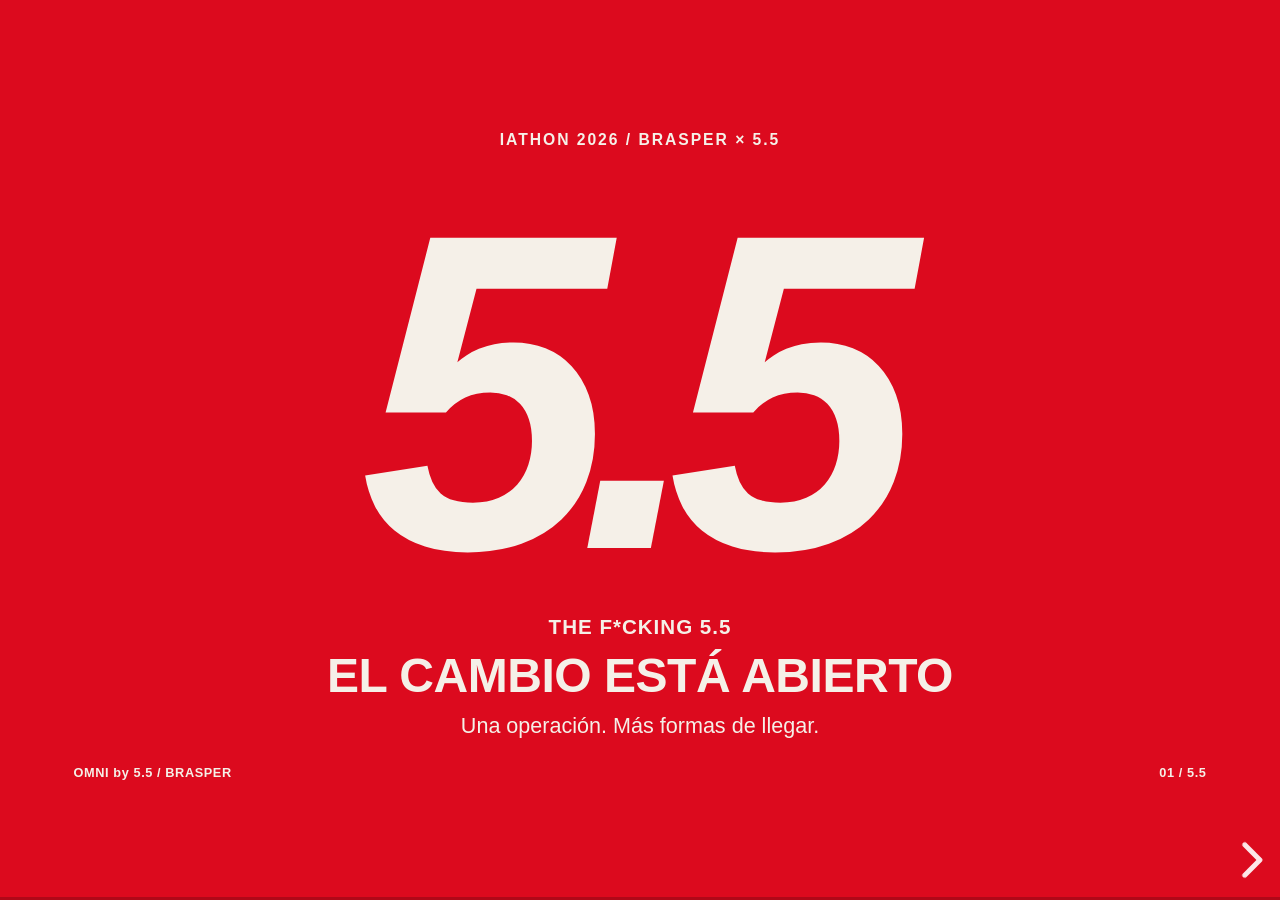
==== presentacion-final/7-minutos/index.html @ bd4533ae "docs: add seven-minute OMNI pitch with product captures and event credits" ====
<!DOCTYPE html>
<html lang="es"><head><meta charset="utf-8"/><meta content="width=device-width,initial-scale=1" name="viewport"/><title>OMNI by 5.5 · Pitch de 7 minutos</title><link href="../vendor/package/dist/reveal.css" rel="stylesheet"/><link href="seven.css" rel="stylesheet"/></head><body><div class="reveal"><div class="slides"><section data-background-color="#DC0A1E" id="equipo"><div class="canvas"><div class="eyebrow">IATHON 2026 / BRASPER × 5.5</div><div class="covermark kinetic">5.5</div><p class="hero-manifest">THE F*CKING 5.5</p><h1>EL CAMBIO ESTÁ ABIERTO</h1><p class="cover-sub">Una operación. Más formas de llegar.</p><footer><span>OMNI by 5.5 / BRASPER</span><span>01 / 5.5</span></footer></div><aside class="notes">15 s. Somos 5.5. Trabajamos sobre un reto de Brasper: facilitar los cambios entre Perú y Brasil. Nuestra propuesta, OMNI by 5.5, conecta la experiencia comercial con la operación. Hoy les vamos a mostrar el recorrido y el potencial económico.</aside></section>
<section data-background-color="#F5F0E8" id="personas"><div class="canvas light"><div class="eyebrow">EQUIPO 5.5</div><h2 class="kinetic">CUATRO PERSONAS<br/>UN MISMO RETO</h2><div class="people"><article><b>DAVID</b><span>WhatsApp</span><p>Agente conversacional</p></article><article><b>BINNI</b><span>App móvil</span><p>Asistente y backend</p></article><article><b>JORDY</b><span>Web</span><p>Formulario y portal</p></article><article><b>MELANI</b><span>Backoffice</span><p>Revisión de operaciones</p></article></div><p class="lead bottom-note">Cada módulo atiende una parte<br/>del recorrido del cliente.</p><img alt="BrasPer Transferencias" class="client-logo" src="assets/brasper.jpg"/><footer><span>EQUIPO / MÓDULOS</span><span>02 / 5.5</span></footer></div><aside class="notes">20 s. David trabajó el agente de WhatsApp, Binni la app y backend, Jordy la web y Melani el backoffice. Es una solución modular: cada pieza tiene una responsabilidad. Los nombres y responsabilidades proceden del PDF aportado, sin fotografías inventadas.</aside></section>
<section data-background-color="#0B0B0B" id="diagnostico"><div class="canvas"><div class="eyebrow">CONSULTORÍA / LAS PREGUNTAS CAMBIARON EL FOCO</div><h2 class="kinetic">EL BRIEF PEDÍA FACTURAR<br/>EL NEGOCIO PEDÍA VENDER</h2><div class="columns"><div><h3>EL ENCARGO</h3><p>Facturación y trabajo manual.</p><p>TI ya tenía su solución encaminada.</p></div><div><h3>EL HALLAZGO</h3><p>La mayor oportunidad estaba en ventas y en la experiencia del cliente.</p></div></div><p class="lead">Fuimos al proceso, a los chats y a los datos.</p><footer><span>DIAGNÓSTICO / FOCO COMERCIAL</span><span>03 / 5.5</span></footer></div><aside class="notes">40 s. Nos buscaron por facturación. Como grupo de consultoría no nos quedamos en ese primer pedido. Hicimos preguntas sobre el proceso, revisamos las métricas y contrastamos los avances previstos por TI. La solución de esa parte ya estaba encaminada, aunque pendiente de completar. La oportunidad más amplia apareció antes de la factura: cómo cotizan, cómo avanzan y cómo se les acompaña. Por eso ampliamos el foco hacia ventas y experiencia, aprovechando el trabajo existente.</aside></section>
<section data-background-color="#F5F0E8" id="oportunidad"><div class="canvas light"><div class="eyebrow">EL EMBUDO QUE HOY PODEMOS MEDIR</div><h2 class="kinetic">64 COTIZACIONES<br/>TODAVÍA SIN TRANSFERENCIA</h2><div class="metrics"><div><b>131</b><span>chats recibidos / día</span></div><div><b>67</b><span>terminan en transferencia</span></div><div class="red"><b>64</b><span>quedan en cotización</span></div></div><p class="lead">Convierte el 51,1%. Falta entender por qué el resto no avanza.</p><p class="fine">Fuente: informe WhatsApp y Facebook. Promedios declarados. No equivalen a 64 ventas recuperables.</p><footer><span>VENTAS / PROMEDIOS INFORMADOS POR BRASPER</span><span>04 / 5.5</span></footer></div><aside class="notes">40 s. Brasper informa 131 chats diarios. Sesenta y siete terminan en transferencia y sesenta y cuatro se quedan en cotización. La conversión es 51,1%. Esto no prueba que perdamos 64 ventas: hay consultas, comparaciones y personas que aún no deciden. Sí nos da una pregunta comercial concreta: qué paso les falta y qué fricción podemos quitar. Queremos que la información se registre, que cada operación tenga estado y que la siguiente decisión se tome con datos. Fuente: informe WhatsApp y Facebook aportado, sin cruce individual con la base SQL.</aside></section>
<section data-background-color="#DC0A1E" id="omni"><div class="canvas"><div class="eyebrow">LA PROPUESTA PARA BRASPER</div><h2 class="kinetic">TRES ENTRADAS<br/>UNA OPERACIÓN CON HISTORIA</h2><div class="channel-strip"><article><b>WHATSAPP</b><p>Conversación con IA</p></article><article><b>WEB</b><p>Formulario y seguimiento</p></article><article><b>APP</b><p>Experiencia móvil</p></article></div><div class="one-record"><strong>1</strong><p>registro operativo como punto de encuentro<br/><b>Firebase + revisión en backoffice</b></p></div><p class="fine">Módulos del proyecto. La continuidad de identidad entre canales requiere validación.</p><footer><span>OMNI by 5.5 / DISEÑO MODULAR</span><span>05 / 5.5</span></footer></div><aside class="notes">25 s. El diseño de OMNI tiene tres entradas: conversación en WhatsApp, formulario web y aplicación móvil. El punto de encuentro es el registro operativo sobre Firebase y su revisión interna. Esto permite ordenar el recorrido por estados. Los módulos se desarrollan por separado. No prometemos recuperación automática al cambiar de dispositivo: esa unión de identidad todavía necesita validación.</aside></section>
<section data-background-color="#0B0B0B" id="whatsapp"><div class="canvas"><div class="eyebrow">LA CONVERSACIÓN QUE AYUDA A AVANZAR</div><div class="phone-layout"><div class="copy"><h2 class="kinetic">ESCRIBE COMO HABLAS<br/>LA IA TE ORIENTA</h2><p class="lead">Entiende la intención y presenta una cotización.</p><div class="rules"><p><b>LA IA</b><span>Conversación y orientación.</span></p><p><b>LAS REGLAS</b><span>Importes, datos y estados.</span></p><p><b>EL EQUIPO</b><span>Revisión del ingreso y excepciones.</span></p></div></div><figure class="phone"><img alt="Captura aportada: agente de Brasper en WhatsApp cotizando un envío BRL a PEN" src="assets/whatsapp.jpg"/></figure></div><p class="fine">Captura del módulo conversacional aportada por el equipo. Flow nativo pendiente.</p><footer><span>PRODUCTO / WHATSAPP + IA</span><span>06 / 5.5</span></footer></div><aside class="notes">35 s. El cliente escribe algo tan sencillo como quiero enviar quinientos reales a Perú. El agente reconoce la intención y muestra la cotización con los siguientes pasos. La IA aporta conversación y contexto. Los cálculos y transiciones deben quedar en las reglas del sistema, y la revisión bancaria en el equipo. Esta captura procede del módulo de WhatsApp del equipo. El formulario nativo Flow es una ampliación pendiente, no lo presentamos como funcionando hoy.</aside></section>
<section data-background-color="#DC0A1E" id="web"><div class="canvas"><div class="eyebrow">UN CANAL QUE RECIBE SOLICITUDES A CUALQUIER HORA</div><h2 class="kinetic">EL CLIENTE AVANZA<br/>DESDE SU PANTALLA</h2><div class="web-pair"><figure class="browser-shot"><img alt="Captura aportada de la web de Brasper y su cotizador" src="assets/web-inicio.jpg"/></figure><figure class="mobile-web"><img alt="Portal móvil actual: operación BR-0029 en revisión y su seguimiento" src="assets/web-seguimiento-movil.jpg"/></figure><div class="web-steps"><p><b>01</b> Cotiza y registra el destino.</p><p><b>02</b> Adjunta su comprobante.</p><p><b>03</b> Consulta el estado.</p></div></div><footer><span>PRODUCTO / WEB Y SEGUIMIENTO MÓVIL</span><span>07 / 5.5</span></footer></div><aside class="notes">35 s. La web permite cotizar, registrar el destino, adjuntar el comprobante y consultar la operación. A la izquierda vemos la entrada comercial y a la derecha el seguimiento del portal en móvil. La recepción de solicitudes puede seguir fuera de horario. La pantalla distingue la solicitud registrada del pago en revisión. Eso le da claridad al cliente y evita que la asesora tenga que volver a digitar toda la conversación. Una cotización vigente no garantiza que el dinero llegue en ese mismo plazo.</aside></section>
<section data-background-color="#F5F0E8" id="backoffice"><div class="canvas light"><div class="eyebrow">EL EQUIPO CONSERVA LA DECISIÓN</div><h2 class="kinetic">MENOS DIGITACIÓN<br/>MÁS CONTROL DEL CASO</h2><figure class="backoffice-crop"><img alt="Detalle de la captura aportada: operaciones de WhatsApp y web aprobadas en backoffice" src="assets/backoffice.jpg"/></figure><div class="stages"><span>Registrada</span><span>En revisión</span><span>Aprobada</span><span>Envío registrado</span></div><p class="fine">Captura del módulo interno aportada por el equipo. Los estados no acreditan ejecución bancaria automática.</p><footer><span>PRODUCTO / CONTROL OPERATIVO</span><span>08 / 5.5</span></footer></div><aside class="notes">25 s. El backoffice reúne las operaciones y permite al equipo revisar cada caso. La intención es reducir la digitación repetida y conservar la decisión humana donde importa: validar el ingreso y resolver excepciones. Esta es una captura del módulo interno del equipo, no del dashboard antiguo del portal. Un estado aprobado o exportado no prueba por sí solo que una API bancaria haya ejecutado un pago.</aside></section>
<section data-background-color="#0B0B0B" id="video"><div class="canvas"><div class="eyebrow">EL RECORRIDO EN PANTALLA</div><div class="film"><video controls="" id="product-video" playsinline="" poster="assets/video-poster.jpg" preload="metadata"><source src="video/proceso.mp4" type="video/mp4"/></video></div><div class="film-caption"><b>65″</b><p>Canales, registro y revisión interna.<br/><span>Recorrido técnico aportado por el equipo.</span></p><button id="play-video">Reproducir</button></div><footer><span>PRODUCTO / RECORRIDO AUDIOVISUAL</span><span>09 / 5.5</span></footer></div><aside class="notes">65 s de video, sin voz original. Reproducir manualmente con el botón o la barra espaciadora. Es el video de 64,5 s recuperado del PDF aportado, con datos de presentación y composiciones de arquitectura. No presentarlo como prueba bancaria, fiscal ni certificación de identidad entre canales. Incluye una fila de prueba en USD que no amplía el alcance PEN/BRL de la web. En PDF se conserva un fotograma, sin video incrustado. Si se explica por encima, respetar el tiempo total.</aside></section>
<section data-background-color="#DC0A1E" id="24h"><div class="canvas"><div class="eyebrow">EL CRECIMIENTO TAMBIÉN EMPIEZA DE NOCHE</div><h2 class="kinetic">TU PRÓXIMO CLIENTE<br/>NO ESPERA A MAÑANA</h2><div class="night"><strong>24/7</strong><p>para cotizar y registrar la solicitud.<br/>El equipo revisa en su horario.</p></div><div class="metrics small-metrics"><div><b>+60</b><span>operaciones / mes en el ejemplo</span></div><div><b>S/900</b><span>contribución antes de costos adicionales</span></div></div><p class="fine">Escenario: 10 consultas nuevas/día fuera de horario × 20% × 30 días × S/15 de margen. Por validar.</p><footer><span>IMPACTO / DEMANDA FUERA DE HORARIO</span><span>10 / 5.5</span></footer></div><aside class="notes">35 s. Abrir este canal todo el día permite captar intención cuando hoy el equipo no está disponible. Ejemplo conservado del modelo: diez consultas realmente nuevas por día fuera de horario, veinte por ciento que convierte y treinta días. Son sesenta operaciones. Con quince soles de contribución por operación, serían novecientos soles antes de costos adicionales. No es una venta observada ni promesa de pago instantáneo. La demanda nocturna y el margen deben medirse. Mejorar conversión con igual inversión puede mejorar adquisición, pero todavía no tenemos un CAC real calculado.</aside></section>
<section data-background-color="#0B0B0B" id="economia"><div class="canvas"><div class="eyebrow">EL EQUIPO PUEDE DEDICAR MÁS TIEMPO A VENDER</div><h2 class="kinetic">S/109.200</h2><p class="big-label">AL AÑO DE CAPACIDAD SALARIAL POTENCIAL</p><div class="salary"><div><b>6 a 3</b><span>ventas · S/1.700 estimados / persona</span></div><div><b>3 a 1</b><span>contabilidad · S/2.000 estimados / persona</span></div><div><b>S/9.100</b><span>mensuales brutos en el escenario</span></div></div><p class="lead">Capacidad para captar más y reinvertir en marketing.</p><p class="fine">Escenario de 5 puestos, no ahorro ejecutado. Antes de cargas, tecnología y transición. Reasignar personal no libera caja automáticamente.</p><footer><span>IMPACTO / ESCENARIO DE CAPACIDAD</span><span>11 / 5.5</span></footer></div><aside class="notes">40 s. El impacto tampoco termina en vender fuera de horario. La dotación de referencia confirmada es seis personas en ventas y tres en contabilidad. El escenario de trabajo pasa a tres y una. Tres puestos de ventas a mil setecientos, y dos contables a dos mil, suman nueve mil cien soles mensuales: ciento nueve mil doscientos al año. Es capacidad salarial bruta potencial, no ahorro ya conseguido. Los salarios son supuestos y faltan cargas y costos de tecnología. La decisión puede ser reasignar capacidad hacia ventas y marketing. Debemos medir productividad y servicio antes de decidir la plantilla.</aside></section>
<section data-background-color="#F5F0E8" id="siguiente"><div class="canvas light"><div class="eyebrow">30 DÍAS PARA MEDIR LA MEJORA</div><h2 class="kinetic">CENTRALIZAR HOY<br/>VENDER MEJOR DESPUÉS</h2><div class="roadmap"><article><b>EL PILOTO</b><p>Conversión y tiempo por etapa.<br/>Operaciones con datos completos.</p></article><article><b>LA SIGUIENTE FASE</b><p>CRM con IA y seguimiento comercial.<br/>Flow nativo sujeto a Meta.</p></article></div><p class="lead">La integración bancaria puede ampliar la automatización.</p><p class="fine">Recuperación, alertas y desembolso automático son ampliaciones por implementar y validar.</p><footer><span>IMPLEMENTACIÓN / PILOTO Y SIGUIENTE FASE</span><span>12 / 5.5</span></footer></div><aside class="notes">20 s. Proponemos un piloto de treinta días para medir conversión, tiempo por etapa y completitud. Después, CRM y seguimiento comercial con IA. Flow depende de la habilitación de Meta. La automatización de pagos requiere un banco o fintech y controles. Es el siguiente paso, no una capacidad que demos por terminada.</aside></section>
<section data-background-color="#DC0A1E" id="cierre"><div class="canvas"><div class="eyebrow">QUE LA EXPERIENCIA ACOMPAÑE EL CRECIMIENTO</div><h2 class="closing kinetic">QUE LLEGUEN<br/>QUE AVANCEN<br/>QUE VUELVAN</h2><p class="close-sub">OMNI <span>by 5.5</span></p><p class="close-bottom">WhatsApp + web + app. Un proceso que se puede medir.</p><footer><span>OMNI by 5.5 / BRASPER</span><span>13 / 5.5</span></footer></div><aside class="notes">15 s. Empezamos por una necesidad operativa y encontramos una oportunidad comercial. OMNI by 5.5 busca que lleguen más personas, que avancen con menos fricción y que el negocio pueda acompañarlas mejor. El cambio está abierto.</aside></section>
<section data-background-color="#F5F0E8" id="gracias"><div class="canvas light"><div class="eyebrow">ORGANIZADORES Y ALIADOS</div><h2 class="kinetic">EL TALENTO SE CONSTRUYE<br/>EN COMUNIDAD</h2><div class="organizers"><span>ORGANIZAN</span><img alt="She Leads Data" src="assets/logos/she-leads-data.png"/><img alt="Ingenia Lab" src="assets/logos/ingenia-lab.png"/></div><div class="partners"><div class="logo-label">SPONSORS Y ALIADOS</div><div class="logo-grid"><img alt="DIIC Institute" src="assets/logos/diic-institute.png"/><img alt="Make" src="assets/logos/make.png"/><img alt="Impact Startup Competition" src="assets/logos/impact-startup.png"/><img alt="Warmi Ventures" src="assets/logos/warmi-ventures.png"/><img alt="Replit" src="assets/logos/replit.png"/><img alt="Cámara de Comercio de Lima" src="assets/logos/ccl.png"/><img alt="Scale" src="assets/logos/scale.png"/><img alt="CTC" src="assets/logos/ctc.png"/><img alt="Aliado del evento" src="assets/logos/aliado-r.png"/><img alt="STEM Lab" src="assets/logos/stem-lab.png"/><img alt="Google Cloud" src="assets/logos/google-cloud.png"/><img alt="Xertica" src="assets/logos/xertica.png"/><img alt="Bluetab" src="assets/logos/bluetab.png"/></div></div><footer><span>IATHON CONSTRUYE PERÚ / EQUIPO 5.5</span><span>14 / 5.5</span></footer></div><aside class="notes">10 s. Gracias a las organizaciones que hacen posible IAthon Construye Perú. Logos recuperados de la última diapositiva del PDF aportado. Se conservan colores y proporciones. No atribuir patrocinios distintos de los mostrados en esa fuente.</aside></section>
<section data-appendix="true" data-background-color="#0B0B0B" id="anexo-capturas"><div class="canvas"><div class="eyebrow">ANEXO A / APP DEL EQUIPO</div><div class="phone-layout"><div class="copy"><h2>LA APP TAMBIÉN<br/>CONVERSA</h2><p class="lead">Asistente móvil para orientar la cotización.</p><p class="bodycopy">Módulo separado del portal web.<br/>La captura muestra BRL a PEN.</p><a class="return" href="#/omni">Volver a la propuesta</a></div><figure class="phone app"><img alt="Captura aportada del asistente de la app cotizando reales a soles" src="assets/app-asistente.jpg"/></figure></div><footer><span>ANEXO A / PRODUCTO</span><span>15 / 5.5</span></footer></div><aside class="notes">Anexo fuera de los siete minutos. Captura del módulo de app extraída del PDF. No demuestra publicación en tiendas ni recuperación de la sesión web en la app.</aside></section>
<section data-appendix="true" data-background-color="#F5F0E8" id="anexo-modelo"><div class="canvas light"><div class="eyebrow">ANEXO B / HIPÓTESIS DE RECUPERACIÓN</div><h2>64 CONSULTAS<br/>UNA HIPÓTESIS POR PROBAR</h2><div class="metrics"><div><b>10%</b><span>recuperación hipotética</span></div><div><b>192</b><span>operaciones / 30 días</span></div><div><b>S/2.880</b><span>con M = S/15, antes de costos</span></div></div><p class="lead">Primero registrar el motivo. Después probar el seguimiento.</p><p class="fine">64 × 10% × 30. No es funcionalidad entregada ni ingreso observado. No sumar con el escenario nocturno si se solapan.</p><a class="return" href="#/oportunidad">Volver a la oportunidad</a><footer><span>ANEXO B / MODELO ECONÓMICO</span><span>16 / 5.5</span></footer></div><aside class="notes">Anexo fuera de tiempo. Recuperación aún por implementar. 192*15=2880. Con 60 operaciones nocturnas distintas, serían 252 y S/3780 antes de costos, solo si no se solapan. No tratar como ROI ni sumar salarios brutos como caja disponible.</aside></section>
<section data-appendix="true" data-background-color="#0B0B0B" id="anexo-alcance"><div class="canvas"><div class="eyebrow">ANEXO C / LO QUE SOSTIENE EL RELATO</div><h2>EL REGISTRO PERMITE MEDIR<br/>LA INTEGRACIÓN SE VALIDA</h2><div class="columns"><div><h3>ENTREGA WEB REVISADA</h3><p>Cotización y registro sobre Firebase.<br/>Adjunto y seguimiento por estado.</p><p>Sesión anónima en el navegador.</p></div><div><h3>AMPLIACIONES</h3><p>Identidad compartida y CRM.<br/>Flow nativo y recuperación.<br/>Pago bancario automático.</p></div></div><p class="fine">El video ilustra el conjunto modular con datos de presentación. No certifica emisión fiscal, liquidación bancaria ni continuidad entre dispositivos.</p><a class="return" href="#/siguiente">Volver al piloto</a><footer><span>ANEXO C / ALCANCE Y MEDICIÓN</span><span>17 / 5.5</span></footer></div><aside class="notes">Anexo fuera de tiempo. Web revisada en f9ae0aa. No reactivar dashboard Supabase para representar el módulo interno de Firebase. La captura de backoffice y WhatsApp procede del material del equipo, no de una prueba externa realizada para esta entrega.</aside></section>
<section data-appendix="true" data-background-color="#F5F0E8" id="anexo-fuentes"><div class="canvas light"><div class="eyebrow">ANEXO D / RESPALDO</div><h2>DATOS, CAPTURAS<br/>Y SUPUESTOS A LA VISTA</h2><div class="source-list"><p><b>WhatsApp y Facebook</b><span>131 chats, 67 transferencias, 64 cotizaciones por día. Promedios informados.</span></p><p><b>Transferencias SQL</b><span>3.723 registros en el período observado. Última modificación no equivale al cierre.</span></p><p><b>Material del equipo</b><span>Capturas, video, nombres y logos del PDF aportado.</span></p><p><b>Modelo económico</b><span>Plantilla 6 + 3. Sueldos y demanda fuera de horario son supuestos.</span></p></div><a class="return" href="#/diagnostico">Volver al diagnóstico</a><footer><span>ANEXO D / FUENTES Y SUPUESTOS</span><span>18 / 5.5</span></footer></div><aside class="notes">Anexo fuera de tiempo. Fuentes en ../fuentes/. El PDF de referencia contiene otra dotación y comparaciones de tiempos y costos que no se usan como hechos en esta versión. La mediana de última actualización no se presenta como duración de venta. No se reproduce la proyección 2027 como expectativa oficial.</aside></section></div></div><nav aria-label="Herramientas de presentación" id="tools"><button id="home">5.5</button><button id="appendix">Anexos</button><button id="timer-toggle">Cronómetro</button><button id="fullscreen">Pantalla completa</button><a href="index.html?print-pdf">PDF</a></nav><div hidden="" id="timer"><b id="clock">00:00</b><span id="pace"></span><button id="start">Iniciar</button><button id="reset">Reiniciar</button></div><script src="../vendor/package/dist/reveal.js"></script><script src="../vendor/package/plugin/notes/notes.js"></script><script src="../vendor/gsap.min.js"></script><script src="seven.js"></script></body></html>
---- presentacion-final/vendor/package/dist/reveal.css ----
/**
 * reveal.js 5.2.0
 * https://revealjs.com
 * MIT licensed
 *
 * Copyright (C) 2011-2024 Hakim El Hattab, https://hakim.se
 */

.reveal .r-stretch,.reveal .stretch{max-width:none;max-height:none}.reveal pre.r-stretch code,.reveal pre.stretch code{height:100%;max-height:100%;box-sizing:border-box}.reveal .r-fit-text{display:inline-block;white-space:nowrap}.reveal .r-stack{display:grid;grid-template-rows:100%}.reveal .r-stack>*{grid-area:1/1;margin:auto}.reveal .r-hstack,.reveal .r-vstack{display:flex}.reveal .r-hstack img,.reveal .r-hstack video,.reveal .r-vstack img,.reveal .r-vstack video{min-width:0;min-height:0;object-fit:contain}.reveal .r-vstack{flex-direction:column;align-items:center;justify-content:center}.reveal .r-hstack{flex-direction:row;align-items:center;justify-content:center}.reveal .items-stretch{align-items:stretch}.reveal .items-start{align-items:flex-start}.reveal .items-center{align-items:center}.reveal .items-end{align-items:flex-end}.reveal .justify-between{justify-content:space-between}.reveal .justify-around{justify-content:space-around}.reveal .justify-start{justify-content:flex-start}.reveal .justify-center{justify-content:center}.reveal .justify-end{justify-content:flex-end}html.reveal-full-page{width:100%;height:100%;height:100vh;height:calc(var(--vh,1vh) * 100);height:100dvh;overflow:hidden}.reveal-viewport{height:100%;overflow:hidden;position:relative;line-height:1;margin:0;background-color:#fff;color:#000;--r-controls-spacing:12px;--r-overlay-header-height:40px;--r-overlay-margin:0px;--r-overlay-padding:6px;--r-overlay-gap:5px}@media screen and (max-width:1024px),(max-height:768px){.reveal-viewport{--r-overlay-header-height:26px}}.reveal-viewport:fullscreen{top:0!important;left:0!important;width:100%!important;height:100%!important;transform:none!important}.reveal .fragment{transition:all .2s ease}.reveal .fragment:not(.custom){opacity:0;visibility:hidden;will-change:opacity}.reveal .fragment.visible{opacity:1;visibility:inherit}.reveal .fragment.disabled{transition:none}.reveal .fragment.grow{opacity:1;visibility:inherit}.reveal .fragment.grow.visible{transform:scale(1.3)}.reveal .fragment.shrink{opacity:1;visibility:inherit}.reveal .fragment.shrink.visible{transform:scale(.7)}.reveal .fragment.zoom-in{transform:scale(.1)}.reveal .fragment.zoom-in.visible{transform:none}.reveal .fragment.fade-out{opacity:1;visibility:inherit}.reveal .fragment.fade-out.visible{opacity:0;visibility:hidden}.reveal .fragment.semi-fade-out{opacity:1;visibility:inherit}.reveal .fragment.semi-fade-out.visible{opacity:.5;visibility:inherit}.reveal .fragment.strike{opacity:1;visibility:inherit}.reveal .fragment.strike.visible{text-decoration:line-through}.reveal .fragment.fade-up{transform:translate(0,40px)}.reveal .fragment.fade-up.visible{transform:translate(0,0)}.reveal .fragment.fade-down{transform:translate(0,-40px)}.reveal .fragment.fade-down.visible{transform:translate(0,0)}.reveal .fragment.fade-right{transform:translate(-40px,0)}.reveal .fragment.fade-right.visible{transform:translate(0,0)}.reveal .fragment.fade-left{transform:translate(40px,0)}.reveal .fragment.fade-left.visible{transform:translate(0,0)}.reveal .fragment.current-visible,.reveal .fragment.fade-in-then-out{opacity:0;visibility:hidden}.reveal .fragment.current-visible.current-fragment,.reveal .fragment.fade-in-then-out.current-fragment{opacity:1;visibility:inherit}.reveal .fragment.fade-in-then-semi-out{opacity:0;visibility:hidden}.reveal .fragment.fade-in-then-semi-out.visible{opacity:.5;visibility:inherit}.reveal .fragment.fade-in-then-semi-out.current-fragment{opacity:1;visibility:inherit}.reveal .fragment.highlight-blue,.reveal .fragment.highlight-current-blue,.reveal .fragment.highlight-current-green,.reveal .fragment.highlight-current-red,.reveal .fragment.highlight-green,.reveal .fragment.highlight-red{opacity:1;visibility:inherit}.reveal .fragment.highlight-red.visible{color:#ff2c2d}.reveal .fragment.highlight-green.visible{color:#17ff2e}.reveal .fragment.highlight-blue.visible{color:#1b91ff}.reveal .fragment.highlight-current-red.current-fragment{color:#ff2c2d}.reveal .fragment.highlight-current-green.current-fragment{color:#17ff2e}.reveal .fragment.highlight-current-blue.current-fragment{color:#1b91ff}.reveal:after{content:"";font-style:italic}.reveal iframe{z-index:1}.reveal a{position:relative}@keyframes bounce-right{0%,10%,25%,40%,50%{transform:translateX(0)}20%{transform:translateX(10px)}30%{transform:translateX(-5px)}}@keyframes bounce-left{0%,10%,25%,40%,50%{transform:translateX(0)}20%{transform:translateX(-10px)}30%{transform:translateX(5px)}}@keyframes bounce-down{0%,10%,25%,40%,50%{transform:translateY(0)}20%{transform:translateY(10px)}30%{transform:translateY(-5px)}}.reveal .controls{display:none;position:absolute;top:auto;bottom:var(--r-controls-spacing);right:var(--r-controls-spacing);left:auto;z-index:11;color:#000;pointer-events:none;font-size:10px}.reveal .controls button{position:absolute;padding:0;background-color:transparent;border:0;outline:0;cursor:pointer;color:currentColor;transform:scale(.9999);transition:color .2s ease,opacity .2s ease,transform .2s ease;z-index:2;pointer-events:auto;font-size:inherit;visibility:hidden;opacity:0;-webkit-appearance:none;-webkit-tap-highlight-color:transparent}.reveal .controls .controls-arrow:after,.reveal .controls .controls-arrow:before{content:"";position:absolute;top:0;left:0;width:2.6em;height:.5em;border-radius:.25em;background-color:currentColor;transition:all .15s ease,background-color .8s ease;transform-origin:.2em 50%;will-change:transform}.reveal .controls .controls-arrow{position:relative;width:3.6em;height:3.6em}.reveal .controls .controls-arrow:before{transform:translateX(.5em) translateY(1.55em) rotate(45deg)}.reveal .controls .controls-arrow:after{transform:translateX(.5em) translateY(1.55em) rotate(-45deg)}.reveal .controls .controls-arrow:hover:before{transform:translateX(.5em) translateY(1.55em) rotate(40deg)}.reveal .controls .controls-arrow:hover:after{transform:translateX(.5em) translateY(1.55em) rotate(-40deg)}.reveal .controls .controls-arrow:active:before{transform:translateX(.5em) translateY(1.55em) rotate(36deg)}.reveal .controls .controls-arrow:active:after{transform:translateX(.5em) translateY(1.55em) rotate(-36deg)}.reveal .controls .navigate-left{right:6.4em;bottom:3.2em;transform:translateX(-10px)}.reveal .controls .navigate-left.highlight{animation:bounce-left 2s 50 both ease-out}.reveal .controls .navigate-right{right:0;bottom:3.2em;transform:translateX(10px)}.reveal .controls .navigate-right .controls-arrow{transform:rotate(180deg)}.reveal .controls .navigate-right.highlight{animation:bounce-right 2s 50 both ease-out}.reveal .controls .navigate-up{right:3.2em;bottom:6.4em;transform:translateY(-10px)}.reveal .controls .navigate-up .controls-arrow{transform:rotate(90deg)}.reveal .controls .navigate-down{right:3.2em;bottom:-1.4em;padding-bottom:1.4em;transform:translateY(10px)}.reveal .controls .navigate-down .controls-arrow{transform:rotate(-90deg)}.reveal .controls .navigate-down.highlight{animation:bounce-down 2s 50 both ease-out}.reveal .controls[data-controls-back-arrows=faded] .navigate-up.enabled{opacity:.3}.reveal .controls[data-controls-back-arrows=faded] .navigate-up.enabled:hover{opacity:1}.reveal .controls[data-controls-back-arrows=hidden] .navigate-up.enabled{opacity:0;visibility:hidden}.reveal .controls .enabled{visibility:visible;opacity:.9;cursor:pointer;transform:none}.reveal .controls .enabled.fragmented{opacity:.5}.reveal .controls .enabled.fragmented:hover,.reveal .controls .enabled:hover{opacity:1}.reveal:not(.rtl) .controls[data-controls-back-arrows=faded] .navigate-left.enabled{opacity:.3}.reveal:not(.rtl) .controls[data-controls-back-arrows=faded] .navigate-left.enabled:hover{opacity:1}.reveal:not(.rtl) .controls[data-controls-back-arrows=hidden] .navigate-left.enabled{opacity:0;visibility:hidden}.reveal.rtl .controls[data-controls-back-arrows=faded] .navigate-right.enabled{opacity:.3}.reveal.rtl .controls[data-controls-back-arrows=faded] .navigate-right.enabled:hover{opacity:1}.reveal.rtl .controls[data-controls-back-arrows=hidden] .navigate-right.enabled{opacity:0;visibility:hidden}.reveal[data-navigation-mode=linear].has-horizontal-slides .navigate-down,.reveal[data-navigation-mode=linear].has-horizontal-slides .navigate-up{display:none}.reveal:not(.has-vertical-slides) .controls .navigate-left,.reveal[data-navigation-mode=linear].has-horizontal-slides .navigate-left{bottom:1.4em;right:5.5em}.reveal:not(.has-vertical-slides) .controls .navigate-right,.reveal[data-navigation-mode=linear].has-horizontal-slides .navigate-right{bottom:1.4em;right:.5em}.reveal:not(.has-horizontal-slides) .controls .navigate-up{right:1.4em;bottom:5em}.reveal:not(.has-horizontal-slides) .controls .navigate-down{right:1.4em;bottom:.5em}.reveal.has-dark-background .controls{color:#fff}.reveal.has-light-background .controls{color:#000}.reveal.no-hover .controls .controls-arrow:active:before,.reveal.no-hover .controls .controls-arrow:hover:before{transform:translateX(.5em) translateY(1.55em) rotate(45deg)}.reveal.no-hover .controls .controls-arrow:active:after,.reveal.no-hover .controls .controls-arrow:hover:after{transform:translateX(.5em) translateY(1.55em) rotate(-45deg)}@media screen and (min-width:500px){.reveal-viewport{--r-controls-spacing:0.8em}.reveal .controls[data-controls-layout=edges]{top:0;right:0;bottom:0;left:0}.reveal .controls[data-controls-layout=edges] .navigate-down,.reveal .controls[data-controls-layout=edges] .navigate-left,.reveal .controls[data-controls-layout=edges] .navigate-right,.reveal .controls[data-controls-layout=edges] .navigate-up{bottom:auto;right:auto}.reveal .controls[data-controls-layout=edges] .navigate-left{top:50%;left:var(--r-controls-spacing);margin-top:-1.8em}.reveal .controls[data-controls-layout=edges] .navigate-right{top:50%;right:var(--r-controls-spacing);margin-top:-1.8em}.reveal .controls[data-controls-layout=edges] .navigate-up{top:var(--r-controls-spacing);left:50%;margin-left:-1.8em}.reveal .controls[data-controls-layout=edges] .navigate-down{bottom:calc(var(--r-controls-spacing) - 1.4em + .3em);left:50%;margin-left:-1.8em}}.reveal .progress{position:absolute;display:none;height:3px;width:100%;bottom:0;left:0;z-index:10;background-color:rgba(0,0,0,.2);color:#fff}.reveal .progress:after{content:"";display:block;position:absolute;height:10px;width:100%;top:-10px}.reveal .progress span{display:block;height:100%;width:100%;background-color:currentColor;transition:transform .8s cubic-bezier(.26,.86,.44,.985);transform-origin:0 0;transform:scaleX(0)}.reveal .slide-number{position:absolute;display:block;right:8px;bottom:8px;z-index:31;font-family:Helvetica,sans-serif;font-size:12px;line-height:1;color:#fff;background-color:rgba(0,0,0,.4);padding:5px}.reveal .slide-number a{color:currentColor}.reveal .slide-number-delimiter{margin:0 3px}.reveal{position:relative;width:100%;height:100%;overflow:hidden;touch-action:pinch-zoom}.reveal.embedded{touch-action:pan-y}.reveal.embedded.is-vertical-slide{touch-action:none}.reveal .slides{position:absolute;width:100%;height:100%;top:0;right:0;bottom:0;left:0;margin:auto;pointer-events:none;overflow:visible;z-index:1;text-align:center;perspective:600px;perspective-origin:50% 40%}.reveal .slides>section{perspective:600px}.reveal .slides>section,.reveal .slides>section>section{display:none;position:absolute;width:100%;pointer-events:auto;z-index:10;transform-style:flat;transition:transform-origin .8s cubic-bezier(.26,.86,.44,.985),transform .8s cubic-bezier(.26,.86,.44,.985),visibility .8s cubic-bezier(.26,.86,.44,.985),opacity .8s cubic-bezier(.26,.86,.44,.985)}.reveal[data-transition-speed=fast] .slides section{transition-duration:.4s}.reveal[data-transition-speed=slow] .slides section{transition-duration:1.2s}.reveal .slides section[data-transition-speed=fast]{transition-duration:.4s}.reveal .slides section[data-transition-speed=slow]{transition-duration:1.2s}.reveal .slides>section.stack{padding-top:0;padding-bottom:0;pointer-events:none;height:100%}.reveal .slides>section.present,.reveal .slides>section>section.present{display:block;z-index:11;opacity:1}.reveal .slides>section:empty,.reveal .slides>section>section:empty,.reveal .slides>section>section[data-background-interactive],.reveal .slides>section[data-background-interactive]{pointer-events:none}.reveal.center,.reveal.center .slides,.reveal.center .slides section{min-height:0!important}.reveal .slides>section:not(.present),.reveal .slides>section>section:not(.present){pointer-events:none}.reveal.overview .slides>section,.reveal.overview .slides>section>section{pointer-events:auto}.reveal .slides>section.future,.reveal .slides>section.future>section,.reveal .slides>section.past,.reveal .slides>section.past>section,.reveal .slides>section>section.future,.reveal .slides>section>section.past{opacity:0}.reveal .slides>section[data-transition=slide].past,.reveal .slides>section[data-transition~=slide-out].past,.reveal.slide .slides>section:not([data-transition]).past{transform:translate(-150%,0)}.reveal .slides>section[data-transition=slide].future,.reveal .slides>section[data-transition~=slide-in].future,.reveal.slide .slides>section:not([data-transition]).future{transform:translate(150%,0)}.reveal .slides>section>section[data-transition=slide].past,.reveal .slides>section>section[data-transition~=slide-out].past,.reveal.slide .slides>section>section:not([data-transition]).past{transform:translate(0,-150%)}.reveal .slides>section>section[data-transition=slide].future,.reveal .slides>section>section[data-transition~=slide-in].future,.reveal.slide .slides>section>section:not([data-transition]).future{transform:translate(0,150%)}.reveal .slides>section[data-transition=linear].past,.reveal .slides>section[data-transition~=linear-out].past,.reveal.linear .slides>section:not([data-transition]).past{transform:translate(-150%,0)}.reveal .slides>section[data-transition=linear].future,.reveal .slides>section[data-transition~=linear-in].future,.reveal.linear .slides>section:not([data-transition]).future{transform:translate(150%,0)}.reveal .slides>section>section[data-transition=linear].past,.reveal .slides>section>section[data-transition~=linear-out].past,.reveal.linear .slides>section>section:not([data-transition]).past{transform:translate(0,-150%)}.reveal .slides>section>section[data-transition=linear].future,.reveal .slides>section>section[data-transition~=linear-in].future,.reveal.linear .slides>section>section:not([data-transition]).future{transform:translate(0,150%)}.reveal .slides section[data-transition=default].stack,.reveal.default .slides section.stack{transform-style:preserve-3d}.reveal .slides>section[data-transition=default].past,.reveal .slides>section[data-transition~=default-out].past,.reveal.default .slides>section:not([data-transition]).past{transform:translate3d(-100%,0,0) rotateY(-90deg) translate3d(-100%,0,0)}.reveal .slides>section[data-transition=default].future,.reveal .slides>section[data-transition~=default-in].future,.reveal.default .slides>section:not([data-transition]).future{transform:translate3d(100%,0,0) rotateY(90deg) translate3d(100%,0,0)}.reveal .slides>section>section[data-transition=default].past,.reveal .slides>section>section[data-transition~=default-out].past,.reveal.default .slides>section>section:not([data-transition]).past{transform:translate3d(0,-300px,0) rotateX(70deg) translate3d(0,-300px,0)}.reveal .slides>section>section[data-transition=default].future,.reveal .slides>section>section[data-transition~=default-in].future,.reveal.default .slides>section>section:not([data-transition]).future{transform:translate3d(0,300px,0) rotateX(-70deg) translate3d(0,300px,0)}.reveal .slides section[data-transition=convex].stack,.reveal.convex .slides section.stack{transform-style:preserve-3d}.reveal .slides>section[data-transition=convex].past,.reveal .slides>section[data-transition~=convex-out].past,.reveal.convex .slides>section:not([data-transition]).past{transform:translate3d(-100%,0,0) rotateY(-90deg) translate3d(-100%,0,0)}.reveal .slides>section[data-transition=convex].future,.reveal .slides>section[data-transition~=convex-in].future,.reveal.convex .slides>section:not([data-transition]).future{transform:translate3d(100%,0,0) rotateY(90deg) translate3d(100%,0,0)}.reveal .slides>section>section[data-transition=convex].past,.reveal .slides>section>section[data-transition~=convex-out].past,.reveal.convex .slides>section>section:not([data-transition]).past{transform:translate3d(0,-300px,0) rotateX(70deg) translate3d(0,-300px,0)}.reveal .slides>section>section[data-transition=convex].future,.reveal .slides>section>section[data-transition~=convex-in].future,.reveal.convex .slides>section>section:not([data-transition]).future{transform:translate3d(0,300px,0) rotateX(-70deg) translate3d(0,300px,0)}.reveal .slides section[data-transition=concave].stack,.reveal.concave .slides section.stack{transform-style:preserve-3d}.reveal .slides>section[data-transition=concave].past,.reveal .slides>section[data-transition~=concave-out].past,.reveal.concave .slides>section:not([data-transition]).past{transform:translate3d(-100%,0,0) rotateY(90deg) translate3d(-100%,0,0)}.reveal .slides>section[data-transition=concave].future,.reveal .slides>section[data-transition~=concave-in].future,.reveal.concave .slides>section:not([data-transition]).future{transform:translate3d(100%,0,0) rotateY(-90deg) translate3d(100%,0,0)}.reveal .slides>section>section[data-transition=concave].past,.reveal .slides>section>section[data-transition~=concave-out].past,.reveal.concave .slides>section>section:not([data-transition]).past{transform:translate3d(0,-80%,0) rotateX(-70deg) translate3d(0,-80%,0)}.reveal .slides>section>section[data-transition=concave].future,.reveal .slides>section>section[data-transition~=concave-in].future,.reveal.concave .slides>section>section:not([data-transition]).future{transform:translate3d(0,80%,0) rotateX(70deg) translate3d(0,80%,0)}.reveal .slides section[data-transition=zoom],.reveal.zoom .slides section:not([data-transition]){transition-timing-function:ease}.reveal .slides>section[data-transition=zoom].past,.reveal .slides>section[data-transition~=zoom-out].past,.reveal.zoom .slides>section:not([data-transition]).past{visibility:hidden;transform:scale(16)}.reveal .slides>section[data-transition=zoom].future,.reveal .slides>section[data-transition~=zoom-in].future,.reveal.zoom .slides>section:not([data-transition]).future{visibility:hidden;transform:scale(.2)}.reveal .slides>section>section[data-transition=zoom].past,.reveal .slides>section>section[data-transition~=zoom-out].past,.reveal.zoom .slides>section>section:not([data-transition]).past{transform:scale(16)}.reveal .slides>section>section[data-transition=zoom].future,.reveal .slides>section>section[data-transition~=zoom-in].future,.reveal.zoom .slides>section>section:not([data-transition]).future{transform:scale(.2)}.reveal.cube .slides{perspective:1300px}.reveal.cube .slides section{padding:30px;min-height:700px;backface-visibility:hidden;box-sizing:border-box;transform-style:preserve-3d}.reveal.center.cube .slides section{min-height:0}.reveal.cube .slides section:not(.stack):before{content:"";position:absolute;display:block;width:100%;height:100%;left:0;top:0;background:rgba(0,0,0,.1);border-radius:4px;transform:translateZ(-20px)}.reveal.cube .slides section:not(.stack):after{content:"";position:absolute;display:block;width:90%;height:30px;left:5%;bottom:0;background:0 0;z-index:1;border-radius:4px;box-shadow:0 95px 25px rgba(0,0,0,.2);transform:translateZ(-90px) rotateX(65deg)}.reveal.cube .slides>section.stack{padding:0;background:0 0}.reveal.cube .slides>section.past{transform-origin:100% 0;transform:translate3d(-100%,0,0) rotateY(-90deg)}.reveal.cube .slides>section.future{transform-origin:0 0;transform:translate3d(100%,0,0) rotateY(90deg)}.reveal.cube .slides>section>section.past{transform-origin:0 100%;transform:translate3d(0,-100%,0) rotateX(90deg)}.reveal.cube .slides>section>section.future{transform-origin:0 0;transform:translate3d(0,100%,0) rotateX(-90deg)}.reveal.page .slides{perspective-origin:0 50%;perspective:3000px}.reveal.page .slides section{padding:30px;min-height:700px;box-sizing:border-box;transform-style:preserve-3d}.reveal.page .slides section.past{z-index:12}.reveal.page .slides section:not(.stack):before{content:"";position:absolute;display:block;width:100%;height:100%;left:0;top:0;background:rgba(0,0,0,.1);transform:translateZ(-20px)}.reveal.page .slides section:not(.stack):after{content:"";position:absolute;display:block;width:90%;height:30px;left:5%;bottom:0;background:0 0;z-index:1;border-radius:4px;box-shadow:0 95px 25px rgba(0,0,0,.2);transform:translateZ(-90px) rotateX(65deg)}.reveal.page .slides>section.stack{padding:0;background:0 0}.reveal.page .slides>section.past{transform-origin:0 0;transform:translate3d(-40%,0,0) rotateY(-80deg)}.reveal.page .slides>section.future{transform-origin:100% 0;transform:translate3d(0,0,0)}.reveal.page .slides>section>section.past{transform-origin:0 0;transform:translate3d(0,-40%,0) rotateX(80deg)}.reveal.page .slides>section>section.future{transform-origin:0 100%;transform:translate3d(0,0,0)}.reveal .slides section[data-transition=fade],.reveal.fade .slides section:not([data-transition]),.reveal.fade .slides>section>section:not([data-transition]){transform:none;transition:opacity .5s}.reveal.fade.overview .slides section,.reveal.fade.overview .slides>section>section{transition:none}.reveal .slides section[data-transition=none],.reveal.none .slides section:not([data-transition]){transform:none;transition:none}.reveal .pause-overlay{position:absolute;top:0;left:0;width:100%;height:100%;background:#000;visibility:hidden;opacity:0;z-index:100;transition:all 1s ease}.reveal .pause-overlay .resume-button{position:absolute;bottom:20px;right:20px;color:#ccc;border-radius:2px;padding:6px 14px;border:2px solid #ccc;font-size:16px;background:0 0;cursor:pointer}.reveal .pause-overlay .resume-button:hover{color:#fff;border-color:#fff}.reveal.paused .pause-overlay{visibility:visible;opacity:1}.reveal .no-transition,.reveal .no-transition *,.reveal .slides.disable-slide-transitions section{transition:none!important}.reveal .slides.disable-slide-transitions section{transform:none!important}.reveal .backgrounds{position:absolute;width:100%;height:100%;top:0;left:0;perspective:600px}.reveal .slide-background{display:none;position:absolute;width:100%;height:100%;opacity:0;visibility:hidden;overflow:hidden;background-color:rgba(0,0,0,0);transition:all .8s cubic-bezier(.26,.86,.44,.985)}.reveal .slide-background-content{position:absolute;width:100%;height:100%;background-position:50% 50%;background-repeat:no-repeat;background-size:cover}.reveal .slide-background.stack{display:block}.reveal .slide-background.present{opacity:1;visibility:visible;z-index:2}.print-pdf .reveal .slide-background{opacity:1!important;visibility:visible!important}.reveal .slide-background video{position:absolute;width:100%;height:100%;max-width:none;max-height:none;top:0;left:0;object-fit:cover}.reveal .slide-background[data-background-size=contain] video{object-fit:contain}.reveal>.backgrounds .slide-background[data-background-transition=none],.reveal[data-background-transition=none]>.backgrounds .slide-background:not([data-background-transition]){transition:none}.reveal>.backgrounds .slide-background[data-background-transition=slide],.reveal[data-background-transition=slide]>.backgrounds .slide-background:not([data-background-transition]){opacity:1}.reveal>.backgrounds .slide-background.past[data-background-transition=slide],.reveal[data-background-transition=slide]>.backgrounds .slide-background.past:not([data-background-transition]){transform:translate(-100%,0)}.reveal>.backgrounds .slide-background.future[data-background-transition=slide],.reveal[data-background-transition=slide]>.backgrounds .slide-background.future:not([data-background-transition]){transform:translate(100%,0)}.reveal>.backgrounds .slide-background>.slide-background.past[data-background-transition=slide],.reveal[data-background-transition=slide]>.backgrounds .slide-background>.slide-background.past:not([data-background-transition]){transform:translate(0,-100%)}.reveal>.backgrounds .slide-background>.slide-background.future[data-background-transition=slide],.reveal[data-background-transition=slide]>.backgrounds .slide-background>.slide-background.future:not([data-background-transition]){transform:translate(0,100%)}.reveal>.backgrounds .slide-background.past[data-background-transition=convex],.reveal[data-background-transition=convex]>.backgrounds .slide-background.past:not([data-background-transition]){opacity:0;transform:translate3d(-100%,0,0) rotateY(-90deg) translate3d(-100%,0,0)}.reveal>.backgrounds .slide-background.future[data-background-transition=convex],.reveal[data-background-transition=convex]>.backgrounds .slide-background.future:not([data-background-transition]){opacity:0;transform:translate3d(100%,0,0) rotateY(90deg) translate3d(100%,0,0)}.reveal>.backgrounds .slide-background>.slide-background.past[data-background-transition=convex],.reveal[data-background-transition=convex]>.backgrounds .slide-background>.slide-background.past:not([data-background-transition]){opacity:0;transform:translate3d(0,-100%,0) rotateX(90deg) translate3d(0,-100%,0)}.reveal>.backgrounds .slide-background>.slide-background.future[data-background-transition=convex],.reveal[data-background-transition=convex]>.backgrounds .slide-background>.slide-background.future:not([data-background-transition]){opacity:0;transform:translate3d(0,100%,0) rotateX(-90deg) translate3d(0,100%,0)}.reveal>.backgrounds .slide-background.past[data-background-transition=concave],.reveal[data-background-transition=concave]>.backgrounds .slide-background.past:not([data-background-transition]){opacity:0;transform:translate3d(-100%,0,0) rotateY(90deg) translate3d(-100%,0,0)}.reveal>.backgrounds .slide-background.future[data-background-transition=concave],.reveal[data-background-transition=concave]>.backgrounds .slide-background.future:not([data-background-transition]){opacity:0;transform:translate3d(100%,0,0) rotateY(-90deg) translate3d(100%,0,0)}.reveal>.backgrounds .slide-background>.slide-background.past[data-background-transition=concave],.reveal[data-background-transition=concave]>.backgrounds .slide-background>.slide-background.past:not([data-background-transition]){opacity:0;transform:translate3d(0,-100%,0) rotateX(-90deg) translate3d(0,-100%,0)}.reveal>.backgrounds .slide-background>.slide-background.future[data-background-transition=concave],.reveal[data-background-transition=concave]>.backgrounds .slide-background>.slide-background.future:not([data-background-transition]){opacity:0;transform:translate3d(0,100%,0) rotateX(90deg) translate3d(0,100%,0)}.reveal>.backgrounds .slide-background[data-background-transition=zoom],.reveal[data-background-transition=zoom]>.backgrounds .slide-background:not([data-background-transition]){transition-timing-function:ease}.reveal>.backgrounds .slide-background.past[data-background-transition=zoom],.reveal[data-background-transition=zoom]>.backgrounds .slide-background.past:not([data-background-transition]){opacity:0;visibility:hidden;transform:scale(16)}.reveal>.backgrounds .slide-background.future[data-background-transition=zoom],.reveal[data-background-transition=zoom]>.backgrounds .slide-background.future:not([data-background-transition]){opacity:0;visibility:hidden;transform:scale(.2)}.reveal>.backgrounds .slide-background>.slide-background.past[data-background-transition=zoom],.reveal[data-background-transition=zoom]>.backgrounds .slide-background>.slide-background.past:not([data-background-transition]){opacity:0;visibility:hidden;transform:scale(16)}.reveal>.backgrounds .slide-background>.slide-background.future[data-background-transition=zoom],.reveal[data-background-transition=zoom]>.backgrounds .slide-background>.slide-background.future:not([data-background-transition]){opacity:0;visibility:hidden;transform:scale(.2)}.reveal[data-transition-speed=fast]>.backgrounds .slide-background{transition-duration:.4s}.reveal[data-transition-speed=slow]>.backgrounds .slide-background{transition-duration:1.2s}.reveal [data-auto-animate-target^=unmatched]{will-change:opacity}.reveal section[data-auto-animate]:not(.stack):not([data-auto-animate=running]) [data-auto-animate-target^=unmatched]{opacity:0}.reveal.overview{perspective-origin:50% 50%;perspective:700px}.reveal.overview .slides section{height:100%;top:0!important;opacity:1!important;overflow:hidden;visibility:visible!important;cursor:pointer;box-sizing:border-box}.reveal.overview .slides section.present,.reveal.overview .slides section:hover{outline:10px solid rgba(150,150,150,.4);outline-offset:10px}.reveal.overview .slides section .fragment{opacity:1;transition:none}.reveal.overview .slides section:after,.reveal.overview .slides section:before{display:none!important}.reveal.overview .slides>section.stack{padding:0;top:0!important;background:0 0;outline:0;overflow:visible}.reveal.overview .backgrounds{perspective:inherit}.reveal.overview .backgrounds .slide-background{opacity:1;visibility:visible;outline:10px solid rgba(150,150,150,.1);outline-offset:10px}.reveal.overview .backgrounds .slide-background.stack{overflow:visible}.reveal.overview .slides section,.reveal.overview-deactivating .slides section{transition:none}.reveal.overview .backgrounds .slide-background,.reveal.overview-deactivating .backgrounds .slide-background{transition:none}.reveal.rtl .slides,.reveal.rtl .slides h1,.reveal.rtl .slides h2,.reveal.rtl .slides h3,.reveal.rtl .slides h4,.reveal.rtl .slides h5,.reveal.rtl .slides h6{direction:rtl;font-family:sans-serif}.reveal.rtl code,.reveal.rtl pre{direction:ltr}.reveal.rtl ol,.reveal.rtl ul{text-align:right}.reveal.rtl .progress span{transform-origin:100% 0}.reveal.has-parallax-background .backgrounds{transition:all .8s ease}.reveal.has-parallax-background[data-transition-speed=fast] .backgrounds{transition-duration:.4s}.reveal.has-parallax-background[data-transition-speed=slow] .backgrounds{transition-duration:1.2s}@keyframes fade-in{from{opacity:0}to{opacity:1}}@keyframes scale-up{from{transform:scale(.95)}to{transform:scale(1)}}.reveal [data-preview-image],.reveal [data-preview-link]:not(a):not([data-preview-link=false]),.reveal [data-preview-video]{cursor:zoom-in}.r-overlay{position:absolute;top:var(--r-overlay-margin);right:var(--r-overlay-margin);bottom:var(--r-overlay-margin);left:var(--r-overlay-margin);border-radius:min(var(--r-overlay-margin),6px);z-index:99;background:rgba(0,0,0,.95);-webkit-backdrop-filter:blur(10px);backdrop-filter:blur(10px);transition:all .3s ease;color:#fff;animation:fade-in .3s ease;font-family:ui-sans-serif,system-ui,-apple-system,Helvetica,sans-serif}.r-overlay-viewport{position:absolute;top:var(--r-overlay-padding);right:var(--r-overlay-padding);bottom:var(--r-overlay-padding);left:var(--r-overlay-padding);gap:var(--r-overlay-gap);display:flex;flex-direction:column}.r-overlay-header{display:flex;z-index:2;box-sizing:border-box;align-items:center;justify-content:flex-end;height:var(--r-overlay-header-height);gap:6px}.r-overlay-header .r-overlay-button{all:unset;display:flex;align-items:center;justify-content:center;min-width:var(--r-overlay-header-height);min-height:var(--r-overlay-header-height);padding:0 calc(var(--r-overlay-header-height)/ 4);opacity:1;border-radius:6px;font-size:18px;gap:8px;cursor:pointer;box-sizing:border-box}.r-overlay-header .r-overlay-button:hover{opacity:1;background-color:rgba(255,255,255,.15)}.r-overlay-header .icon{display:inline-block;width:20px;height:20px;background-position:50% 50%;background-size:100%;background-repeat:no-repeat}.r-overlay-close .icon{background-image:url([data-uri])}.r-overlay-external .icon{background-image:url([data-uri])}.r-overlay-content{position:relative;display:grid;place-items:center;border-radius:6px;overflow:hidden;flex-grow:1;background-color:rgba(20,20,20,.8);animation:scale-up .5s cubic-bezier(.26,.86,.44,.985)}.r-overlay-spinner{position:absolute;display:block;top:50%;left:50%;width:32px;height:32px;margin:-16px 0 0 -16px;z-index:10;background-image:url([data-uri]%2F%2F%2F6%2Bvr8nJybW1tcDAwOjo6Nvb26ioqKOjo7Ozs%2FLy8vz8%2FAAAAAAAAAAAACH%2FC05FVFNDQVBFMi4wAwEAAAAh%2FhpDcmVhdGVkIHdpdGggYWpheGxvYWQuaW5mbwAh%[base64]%2FV%2FnmOM82XiHRLYKhKP1oZmADdEAAAh%2BQQJCgAAACwAAAAAIAAgAAAE6hDISWlZpOrNp1lGNRSdRpDUolIGw5RUYhhHukqFu8DsrEyqnWThGvAmhVlteBvojpTDDBUEIFwMFBRAmBkSgOrBFZogCASwBDEY%2FCZSg7GSE0gSCjQBMVG023xWBhklAnoEdhQEfyNqMIcKjhRsjEdnezB%2BA4k8gTwJhFuiW4dokXiloUepBAp5qaKpp6%2BHo7aWW54wl7obvEe0kRuoplCGepwSx2jJvqHEmGt6whJpGpfJCHmOoNHKaHx61WiSR92E4lbFoq%2BB6QDtuetcaBPnW6%2BO7wDHpIiK9SaVK5GgV543tzjgGcghAgAh%[base64]%2B%2BG%2Bw48edZPK%2BM6hLJpQg484enXIdQFSS1u6UhksENEQAAIfkECQoAAAAsAAAAACAAIAAABOcQyEmpGKLqzWcZRVUQnZYg1aBSh2GUVEIQ2aQOE%2BG%2BcD4ntpWkZQj1JIiZIogDFFyHI0UxQwFugMSOFIPJftfVAEoZLBbcLEFhlQiqGp1Vd140AUklUN3eCA51C1EWMzMCezCBBmkxVIVHBWd3HHl9JQOIJSdSnJ0TDKChCwUJjoWMPaGqDKannasMo6WnM562R5YluZRwur0wpgqZE7NKUm%2BFNRPIhjBJxKZteWuIBMN4zRMIVIhffcgojwCF117i4nlLnY5ztRLsnOk%2BaV%2BoJY7V7m76PdkS4trKcdg0Zc0tTcKkRAAAIfkECQoAAAAsAAAAACAAIAAABO4QyEkpKqjqzScpRaVkXZWQEximw1BSCUEIlDohrft6cpKCk5xid5MNJTaAIkekKGQkWyKHkvhKsR7ARmitkAYDYRIbUQRQjWBwJRzChi9CRlBcY1UN4g0%[base64]%[base64]%2BE71SRQeyqUToLA7VxF0JDyIQh%2FMVVPMt1ECZlfcjZJ9mIKoaTl1MRIl5o4CUKXOwmyrCInCKqcWtvadL2SYhyASyNDJ0uIiRMDjI0Fd30%2FiI2UA5GSS5UDj2l6NoqgOgN4gksEBgYFf0FDqKgHnyZ9OX8HrgYHdHpcHQULXAS2qKpENRg7eAMLC7kTBaixUYFkKAzWAAnLC7FLVxLWDBLKCwaKTULgEwbLA4hJtOkSBNqITT3xEgfLpBtzE%2FjiuL04RGEBgwWhShRgQExHBAAh%2BQQJCgAAACwAAAAAIAAgAAAE7xDISWlSqerNpyJKhWRdlSAVoVLCWk6JKlAqAavhO9UkUHsqlE6CwO1cRdCQ8iEIfzFVTzLdRAmZX3I2SfZiCqGk5dTESJeaOAlClzsJsqwiJwiqnFrb2nS9kmIcgEsjQydLiIlHehhpejaIjzh9eomSjZR%[base64]%2BE71SRQeyqUToLA7VxF0JDyIQh%[base64]%2BE71SRQeyqUToLA7VxF0JDyIQh%2FMVVPMt1ECZlfcjZJ9mIKoaTl1MRIl5o4CUKXOwmyrCInCKqcWtvadL2SYhyASyNDJ0uIiUd6GAULDJCRiXo1CpGXDJOUjY%2BYip9DhToJA4RBLwMLCwVDfRgbBAaqqoZ1XBMHswsHtxtFaH1iqaoGNgAIxRpbFAgfPQSqpbgGBqUD1wBXeCYp1AYZ19JJOYgH1KwA4UBvQwXUBxPqVD9L3sbp2BNk2xvvFPJd%2BMFCN6HAAIKgNggY0KtEBAAh%[base64]%2BvsYMDAzZQPC9VCNkDWUhGkuE5PxJNwiUK4UfLzOlD4WvzAHaoG9nxPi5d%2BjYUqfAhhykOFwJWiAAAIfkECQoAAAAsAAAAACAAIAAABPAQyElpUqnqzaciSoVkXVUMFaFSwlpOCcMYlErAavhOMnNLNo8KsZsMZItJEIDIFSkLGQoQTNhIsFehRww2CQLKF0tYGKYSg%2BygsZIuNqJksKgbfgIGepNo2cIUB3V1B3IvNiBYNQaDSTtfhhx0CwVPI0UJe0%2Bbm4g5VgcGoqOcnjmjqDSdnhgEoamcsZuXO1aWQy8KAwOAuTYYGwi7w5h%2BKr0SJ8MFihpNbx%2B4Erq7BYBuzsdiH1jCAzoSfl0rVirNbRXlBBlLX%2BBP0XJLAPGzTkAuAOqb0WT5AH7OcdCm5B8TgRwSRKIHQtaLCwg1RAAAOwAAAAAAAAAAAA%3D%3D);visibility:hidden;opacity:0}.r-overlay-preview .r-overlay-content iframe{width:100%;height:100%;max-width:100%;max-height:100%;border:0;opacity:0;visibility:hidden;transition:all .3s ease}.r-overlay-preview[data-state=loaded] iframe{opacity:1;visibility:visible}.r-overlay-preview .r-overlay-content img,.r-overlay-preview .r-overlay-content video{position:absolute;max-width:100%;max-height:100%;width:100%;height:100%;margin:0;object-fit:scale-down}.r-overlay-preview[data-preview-fit=none] img,.r-overlay-preview[data-preview-fit=none] video{object-fit:none}.r-overlay-preview[data-preview-fit=scale-down] img,.r-overlay-preview[data-preview-fit=scale-down] video{object-fit:scale-down}.r-overlay-preview[data-preview-fit=contain] img,.r-overlay-preview[data-preview-fit=contain] video{object-fit:contain}.r-overlay-preview[data-preview-fit=cover] img,.r-overlay-preview[data-preview-fit=cover] video{object-fit:cover}.r-overlay-preview[data-state=loaded] .r-overlay-content-inner{position:absolute;z-index:-1;left:0;top:45%;width:100%;text-align:center;letter-spacing:normal}.r-overlay-preview .r-overlay-error{font-size:18px;color:orange}.r-overlay-preview .x-frame-error{opacity:0;transition:opacity .3s ease .3s}.r-overlay-preview[data-state=loaded] .x-frame-error{opacity:1}.r-overlay-preview[data-state=loading] .r-overlay-spinner{opacity:.6;visibility:visible}.r-overlay-help .r-overlay-content{overflow:auto}.r-overlay-help-content{max-width:560px;padding:20px 0;margin:auto;text-align:center;letter-spacing:normal}.r-overlay-help-content .title{font-size:20px;margin-top:0}.r-overlay-help .r-overlay-help-content table{border:1px solid #fff;border-collapse:collapse;font-size:16px;text-align:left}.r-overlay-help .r-overlay-help-content table td,.r-overlay-help .r-overlay-help-content table th{width:240px;padding:14px;border:1px solid #fff;vertical-align:middle}.r-overlay-help .r-overlay-help-content table th{padding-top:20px;padding-bottom:20px}.reveal .playback{position:absolute;left:15px;bottom:20px;z-index:30;cursor:pointer;transition:all .4s ease;-webkit-tap-highlight-color:transparent}.reveal.overview .playback{opacity:0;visibility:hidden}.reveal .hljs{min-height:100%}.reveal .hljs table{margin:initial}.reveal .hljs-ln-code,.reveal .hljs-ln-numbers{padding:0;border:0}.reveal .hljs-ln-numbers{opacity:.6;padding-right:.75em;text-align:right;vertical-align:top}.reveal .hljs.has-highlights tr:not(.highlight-line){opacity:.4}.reveal .hljs.has-highlights.fragment{transition:all .2s ease}.reveal .hljs:not(:first-child).fragment{position:absolute;top:0;left:0;width:100%;box-sizing:border-box}.reveal pre[data-auto-animate-target]{overflow:hidden}.reveal pre[data-auto-animate-target] code{height:100%}.reveal .roll{display:inline-block;line-height:1.2;overflow:hidden;vertical-align:top;perspective:400px;perspective-origin:50% 50%}.reveal .roll:hover{background:0 0;text-shadow:none}.reveal .roll span{display:block;position:relative;padding:0 2px;pointer-events:none;transition:all .4s ease;transform-origin:50% 0;transform-style:preserve-3d;backface-visibility:hidden}.reveal .roll:hover span{background:rgba(0,0,0,.5);transform:translate3d(0,0,-45px) rotateX(90deg)}.reveal .roll span:after{content:attr(data-title);display:block;position:absolute;left:0;top:0;padding:0 2px;backface-visibility:hidden;transform-origin:50% 0;transform:translate3d(0,110%,0) rotateX(-90deg)}.reveal aside.notes{display:none}.reveal .speaker-notes{display:none;position:absolute;width:33.3333333333%;height:100%;top:0;left:100%;padding:14px 18px 14px 18px;z-index:1;font-size:18px;line-height:1.4;border:1px solid rgba(0,0,0,.05);color:#222;background-color:#f5f5f5;overflow:auto;box-sizing:border-box;text-align:left;font-family:Helvetica,sans-serif;-webkit-overflow-scrolling:touch}.reveal .speaker-notes .notes-placeholder{color:#ccc;font-style:italic}.reveal .speaker-notes:focus{outline:0}.reveal .speaker-notes:before{content:"Speaker notes";display:block;margin-bottom:10px;opacity:.5}.reveal.show-notes{max-width:75%;overflow:visible}.reveal.show-notes .speaker-notes{display:block}@media screen and (min-width:1600px){.reveal .speaker-notes{font-size:20px}}@media screen and (max-width:1024px){.reveal.show-notes{border-left:0;max-width:none;max-height:70%;max-height:70vh;overflow:visible}.reveal.show-notes .speaker-notes{top:100%;left:0;width:100%;height:30vh;border:0}}@media screen and (max-width:600px){.reveal.show-notes{max-height:60%;max-height:60vh}.reveal.show-notes .speaker-notes{top:100%;height:40vh}.reveal .speaker-notes{font-size:14px}}.reveal .jump-to-slide{position:absolute;top:15px;left:15px;z-index:30;font-size:32px;-webkit-tap-highlight-color:transparent}.reveal .jump-to-slide-input{background:0 0;padding:8px;font-size:inherit;color:currentColor;border:0}.reveal .jump-to-slide-input::placeholder{color:currentColor;opacity:.5}.reveal.has-dark-background .jump-to-slide-input{color:#fff}.reveal.has-light-background .jump-to-slide-input{color:#222}.reveal .jump-to-slide-input:focus{outline:0}.zoomed .reveal *,.zoomed .reveal :after,.zoomed .reveal :before{backface-visibility:visible!important}.zoomed .reveal .controls,.zoomed .reveal .progress{opacity:0}.zoomed .reveal .roll span{background:0 0}.zoomed .reveal .roll span:after{visibility:hidden}.reveal-viewport.loading-scroll-mode{visibility:hidden}.reveal-viewport.reveal-scroll{margin:0 auto;overflow:auto;overflow-x:hidden;overflow-y:auto;z-index:1;--r-scrollbar-width:7px;--r-scrollbar-trigger-size:5px;--r-controls-spacing:8px}@media screen and (max-width:500px){.reveal-viewport.reveal-scroll{--r-scrollbar-width:3px;--r-scrollbar-trigger-size:3px}}.reveal-viewport.reveal-scroll .backgrounds,.reveal-viewport.reveal-scroll .controls,.reveal-viewport.reveal-scroll .playback,.reveal-viewport.reveal-scroll .progress,.reveal-viewport.reveal-scroll .slide-number,.reveal-viewport.reveal-scroll .speaker-notes{display:none!important}.reveal-viewport.reveal-scroll .pause-overlay,.reveal-viewport.reveal-scroll .r-overlay{position:fixed}.reveal-viewport.reveal-scroll .reveal{overflow:visible;touch-action:manipulation}.reveal-viewport.reveal-scroll .slides{position:static;pointer-events:initial;left:auto;top:auto;width:100%!important;margin:0;padding:0;overflow:visible;display:block;perspective:none;perspective-origin:50% 50%}.reveal-viewport.reveal-scroll .scroll-page{position:relative;width:100%;height:calc(var(--page-height) + var(--page-scroll-padding));z-index:1;overflow:visible}.reveal-viewport.reveal-scroll .scroll-page-sticky{position:sticky;height:var(--page-height);top:0}.reveal-viewport.reveal-scroll .scroll-page-content{position:absolute;top:0;left:0;width:100%;height:100%;overflow:hidden}.reveal-viewport.reveal-scroll .scroll-page section{visibility:visible!important;display:block!important;position:absolute!important;width:var(--slide-width)!important;height:var(--slide-height)!important;top:50%!important;left:50%!important;opacity:1!important;transform:scale(var(--slide-scale)) translate(-50%,-50%)!important;transform-style:flat!important;transform-origin:0 0!important}.reveal-viewport.reveal-scroll .slide-background{display:block!important;position:absolute;top:0;left:0;width:100%;height:100%;z-index:auto!important;visibility:visible;opacity:1;touch-action:manipulation}.reveal-viewport.reveal-scroll[data-scrollbar=auto]::-webkit-scrollbar,.reveal-viewport.reveal-scroll[data-scrollbar=true]::-webkit-scrollbar{display:none}.reveal-viewport.reveal-scroll[data-scrollbar=auto],.reveal-viewport.reveal-scroll[data-scrollbar=true]{scrollbar-width:none}.reveal-viewport.has-dark-background,.reveal.has-dark-background{--r-overlay-element-bg-color:240,240,240;--r-overlay-element-fg-color:0,0,0}.reveal-viewport.has-light-background,.reveal.has-light-background{--r-overlay-element-bg-color:0,0,0;--r-overlay-element-fg-color:240,240,240}.reveal-viewport.reveal-scroll .scrollbar{position:sticky;top:50%;z-index:20;opacity:0;transition:all .3s ease}.reveal-viewport.reveal-scroll .scrollbar.visible,.reveal-viewport.reveal-scroll .scrollbar:hover{opacity:1}.reveal-viewport.reveal-scroll .scrollbar .scrollbar-inner{position:absolute;width:var(--r-scrollbar-width);height:calc(var(--viewport-height) - var(--r-controls-spacing) * 2);right:var(--r-controls-spacing);top:0;transform:translateY(-50%);border-radius:var(--r-scrollbar-width);z-index:10}.reveal-viewport.reveal-scroll .scrollbar .scrollbar-playhead{position:absolute;width:var(--r-scrollbar-width);height:var(--r-scrollbar-width);top:0;left:0;border-radius:var(--r-scrollbar-width);background-color:rgba(var(--r-overlay-element-bg-color),1);z-index:11;transition:background-color .2s ease}.reveal-viewport.reveal-scroll .scrollbar .scrollbar-slide{position:absolute;width:100%;background-color:rgba(var(--r-overlay-element-bg-color),.2);box-shadow:0 0 0 1px rgba(var(--r-overlay-element-fg-color),.1);border-radius:var(--r-scrollbar-width);transition:background-color .2s ease}.reveal-viewport.reveal-scroll .scrollbar .scrollbar-slide:after{content:"";position:absolute;width:200%;height:100%;top:0;left:-50%;background:rgba(0,0,0,0);z-index:-1}.reveal-viewport.reveal-scroll .scrollbar .scrollbar-slide.active,.reveal-viewport.reveal-scroll .scrollbar .scrollbar-slide:hover{background-color:rgba(var(--r-overlay-element-bg-color),.4)}.reveal-viewport.reveal-scroll .scrollbar .scrollbar-trigger{position:absolute;width:100%;transition:background-color .2s ease}.reveal-viewport.reveal-scroll .scrollbar .scrollbar-slide.active.has-triggers{background-color:rgba(var(--r-overlay-element-bg-color),.4);z-index:10}.reveal-viewport.reveal-scroll .scrollbar .scrollbar-slide.active .scrollbar-trigger:after{content:"";position:absolute;width:var(--r-scrollbar-trigger-size);height:var(--r-scrollbar-trigger-size);border-radius:20px;top:50%;left:50%;transform:translate(-50%,-50%);background-color:rgba(var(--r-overlay-element-bg-color),1);transition:transform .2s ease,opacity .2s ease;opacity:.4}.reveal-viewport.reveal-scroll .scrollbar .scrollbar-slide.active .scrollbar-trigger.active:after,.reveal-viewport.reveal-scroll .scrollbar .scrollbar-slide.active .scrollbar-trigger.active~.scrollbar-trigger:after{opacity:1}.reveal-viewport.reveal-scroll .scrollbar .scrollbar-slide.active .scrollbar-trigger~.scrollbar-trigger.active:after{transform:translate(calc(var(--r-scrollbar-width) * -2),0);background-color:rgba(var(--r-overlay-element-bg-color),1)}html.reveal-print *{-webkit-print-color-adjust:exact}html.reveal-print{width:100%;height:100%;overflow:visible}html.reveal-print body{margin:0 auto!important;border:0;padding:0;float:none!important;overflow:visible}html.reveal-print .nestedarrow,html.reveal-print .reveal .controls,html.reveal-print .reveal .playback,html.reveal-print .reveal .progress,html.reveal-print .reveal.overview,html.reveal-print .state-background{display:none!important}html.reveal-print .reveal pre code{overflow:hidden!important}html.reveal-print .reveal{width:auto!important;height:auto!important;overflow:hidden!important}html.reveal-print .reveal .slides{position:static;width:100%!important;height:auto!important;zoom:1!important;pointer-events:initial;left:auto;top:auto;margin:0!important;padding:0!important;overflow:visible;display:block;perspective:none;perspective-origin:50% 50%}html.reveal-print .reveal .slides .pdf-page{position:relative;overflow:hidden;z-index:1;page-break-after:always}html.reveal-print .reveal .slides .pdf-page:last-of-type{page-break-after:avoid}html.reveal-print .reveal .slides section{visibility:visible!important;display:block!important;position:absolute!important;margin:0!important;padding:0!important;box-sizing:border-box!important;min-height:1px;opacity:1!important;transform-style:flat!important;transform:none!important}html.reveal-print .reveal section.stack{position:relative!important;margin:0!important;padding:0!important;page-break-after:avoid!important;height:auto!important;min-height:auto!important}html.reveal-print .reveal img{box-shadow:none}html.reveal-print .reveal .backgrounds{display:none}html.reveal-print .reveal .slide-background{display:block!important;position:absolute;top:0;left:0;width:100%;height:100%;z-index:auto!important}html.reveal-print .reveal.show-notes{max-width:none;max-height:none}html.reveal-print .reveal .speaker-notes-pdf{display:block;width:100%;height:auto;max-height:none;top:auto;right:auto;bottom:auto;left:auto;z-index:100}html.reveal-print .reveal .speaker-notes-pdf[data-layout=separate-page]{position:relative;color:inherit;background-color:transparent;padding:20px;page-break-after:always;border:0}html.reveal-print .reveal .slide-number-pdf{display:block;position:absolute;font-size:14px;visibility:visible}html.reveal-print .aria-status{display:none}@media print{html:not(.print-pdf){overflow:visible;width:auto;height:auto}html:not(.print-pdf) body{margin:0;padding:0;overflow:visible}html:not(.print-pdf) .reveal{background:#fff;font-size:20pt}html:not(.print-pdf) .reveal .backgrounds,html:not(.print-pdf) .reveal .controls,html:not(.print-pdf) .reveal .progress,html:not(.print-pdf) .reveal .slide-number,html:not(.print-pdf) .reveal .state-background{display:none!important}html:not(.print-pdf) .reveal li,html:not(.print-pdf) .reveal p,html:not(.print-pdf) .reveal td{font-size:20pt!important;color:#000}html:not(.print-pdf) .reveal h1,html:not(.print-pdf) .reveal h2,html:not(.print-pdf) .reveal h3,html:not(.print-pdf) .reveal h4,html:not(.print-pdf) .reveal h5,html:not(.print-pdf) .reveal h6{color:#000!important;height:auto;line-height:normal;text-align:left;letter-spacing:normal}html:not(.print-pdf) .reveal h1{font-size:28pt!important}html:not(.print-pdf) .reveal h2{font-size:24pt!important}html:not(.print-pdf) .reveal h3{font-size:22pt!important}html:not(.print-pdf) .reveal h4{font-size:22pt!important;font-variant:small-caps}html:not(.print-pdf) .reveal h5{font-size:21pt!important}html:not(.print-pdf) .reveal h6{font-size:20pt!important;font-style:italic}html:not(.print-pdf) .reveal a:link,html:not(.print-pdf) .reveal a:visited{color:#000!important;font-weight:700;text-decoration:underline}html:not(.print-pdf) .reveal div,html:not(.print-pdf) .reveal ol,html:not(.print-pdf) .reveal p,html:not(.print-pdf) .reveal ul{visibility:visible;position:static;width:auto;height:auto;display:block;overflow:visible;margin:0;text-align:left!important}html:not(.print-pdf) .reveal pre,html:not(.print-pdf) .reveal table{margin-left:0;margin-right:0}html:not(.print-pdf) .reveal pre code{padding:20px}html:not(.print-pdf) .reveal blockquote{margin:20px 0}html:not(.print-pdf) .reveal .slides{position:static!important;width:auto!important;height:auto!important;left:0!important;top:0!important;margin-left:0!important;margin-top:0!important;padding:0!important;zoom:1!important;transform:none!important;overflow:visible!important;display:block!important;text-align:left!important;perspective:none;perspective-origin:50% 50%}html:not(.print-pdf) .reveal .slides section{visibility:visible!important;position:static!important;width:auto!important;height:auto!important;display:block!important;overflow:visible!important;left:0!important;top:0!important;margin-left:0!important;margin-top:0!important;padding:60px 20px!important;z-index:auto!important;opacity:1!important;page-break-after:always!important;transform-style:flat!important;transform:none!important;transition:none!important}html:not(.print-pdf) .reveal .slides section.stack{padding:0!important}html:not(.print-pdf) .reveal .slides section:last-of-type{page-break-after:avoid!important}html:not(.print-pdf) .reveal .slides section .fragment{opacity:1!important;visibility:visible!important;transform:none!important}html:not(.print-pdf) .reveal .r-fit-text{white-space:normal!important}html:not(.print-pdf) .reveal section img{display:block;margin:15px 0;background:#fff;border:1px solid #666;box-shadow:none}html:not(.print-pdf) .reveal section small{font-size:.8em}html:not(.print-pdf) .reveal .hljs{max-height:100%;white-space:pre-wrap;word-wrap:break-word;word-break:break-word;font-size:15pt}html:not(.print-pdf) .reveal .hljs .hljs-ln-numbers{white-space:nowrap}html:not(.print-pdf) .reveal .hljs td{font-size:inherit!important;color:inherit!important}}
---- presentacion-final/7-minutos/seven.css ----
:root{--red:#dc0a1e;--paper:#f5f0e8;--ink:#0b0b0b}*{box-sizing:border-box}body{background:var(--ink);color:var(--paper);font-family:Arial,Helvetica,sans-serif}.reveal{color:var(--paper);font-size:26px}.reveal .slides{text-align:left}.reveal .slides section{height:720px;padding:0}.canvas{width:1280px;height:720px;padding:46px 62px 66px;position:relative;overflow:hidden}.light{color:var(--ink)}.eyebrow{font-size:16px;line-height:1.3;font-weight:800;letter-spacing:2px;margin-bottom:27px}.reveal h1,.reveal h2,.metrics b,.night strong,.one-record strong,.salary b{font-family:Impact,'Arial Narrow',Arial,sans-serif;font-weight:900;letter-spacing:-2px;line-height:1.02;margin:0}.reveal h2{font-size:76px;margin-bottom:28px}.reveal h3{font-size:21px;font-weight:800;letter-spacing:.4px;margin:0 0 18px;color:#ff4053}.light h3{color:var(--red)}.reveal p{margin:0;line-height:1.45}.reveal img{margin:0;max-width:none;max-height:none}.reveal figure{margin:0}.reveal a{color:inherit;text-decoration:underline;text-underline-offset:5px}.lead{font-size:28px!important;line-height:1.4!important;margin-top:32px!important}.fine{position:absolute;left:62px;right:62px;bottom:64px;font-size:15px;line-height:1.4!important;max-width:1120px;opacity:.85}footer{position:absolute;left:62px;right:62px;bottom:24px;display:flex;justify-content:space-between;gap:20px;font-size:13px;font-weight:700;letter-spacing:.6px}.red{color:var(--red)}.columns{display:grid;grid-template-columns:1fr 1fr;gap:70px;margin-top:35px}.columns p{font-size:26px;max-width:520px}.columns p+p{margin-top:18px}.metrics{display:grid;grid-template-columns:repeat(3,1fr);gap:30px;margin-top:38px}.metrics b{font-size:108px;display:block;white-space:nowrap}.metrics span{display:block;font-size:23px;margin-top:10px;max-width:340px}.people{display:grid;grid-template-columns:repeat(4,1fr);gap:30px;margin-top:58px}.people article{border-top:6px solid var(--red);padding-top:18px}.people b{display:block;font-family:Impact,Arial,sans-serif;font-size:43px;letter-spacing:-.6px}.people span{font-size:25px;font-weight:800;color:var(--red);display:block;margin-top:15px}.people p{font-size:22px;margin-top:10px}.bottom-note{margin-top:50px!important}.channel-strip{display:grid;grid-template-columns:repeat(3,1fr);gap:36px;margin-top:45px}.channel-strip article{border-top:2px solid;padding-top:17px}.channel-strip b{font-family:Impact,sans-serif;font-size:45px;letter-spacing:-1px}.channel-strip p{font-size:24px;margin-top:12px}.one-record{display:flex;gap:35px;align-items:center;margin-top:30px}.one-record strong{font-size:128px}.one-record p{font-size:26px}.one-record b{font-size:23px}.phone-layout{display:grid;grid-template-columns:760px 290px;gap:75px;align-items:start}.copy h2{font-size:69px!important;margin-top:10px!important}.copy .lead{max-width:660px;margin-top:22px!important}.phone{height:520px;width:255px;justify-self:center;filter:drop-shadow(18px 18px 0 #dc0a1e)}.phone img{height:520px;width:auto;display:block;object-fit:contain}.rules{margin-top:34px;width:660px}.rules p{display:grid;grid-template-columns:205px 1fr;gap:25px;border-top:1px solid #505050;padding:14px 0;font-size:24px}.rules b{color:#ff4053;font-size:20px}.phone.app{filter:drop-shadow(18px 18px 0 #dc0a1e)}.bodycopy{font-size:25px!important;margin-top:30px!important}.web-pair{display:grid;grid-template-columns:465px 220px 1fr;gap:30px;align-items:center;margin-top:10px}.browser-shot{height:370px;overflow:hidden;box-shadow:14px 14px 0 rgba(0,0,0,.26)}.browser-shot img{width:465px;height:auto;display:block}.mobile-web{height:430px;overflow:hidden;border:6px solid var(--ink);border-radius:23px;background:white;box-shadow:10px 10px 0 rgba(0,0,0,.2)}.mobile-web img{width:208px;height:auto;display:block}.web-steps p{font-size:24px;margin-bottom:28px;line-height:1.4}.web-steps b{display:block;font-family:Impact,sans-serif;font-size:43px;margin-bottom:7px}.backoffice-crop{width:1150px;height:245px;overflow:hidden;margin-top:25px!important;box-shadow:12px 12px 0 var(--red)}.backoffice-crop img{width:1550px;height:auto;display:block}.stages{display:flex;justify-content:space-between;gap:25px;border-top:2px solid var(--red);padding-top:15px;margin-top:40px;font-size:23px;font-weight:800}#backoffice .lead{margin-top:24px!important}.film{width:1035px;height:466px;overflow:hidden;border-left:8px solid var(--red);background:black}.film video{width:100%;height:100%;object-fit:contain;display:block}.film-caption{display:flex;gap:28px;align-items:center;margin-top:20px}.film-caption b{font-family:Impact,sans-serif;font-size:60px;color:#ff4053}.film-caption p{font-size:23px}.film-caption span{font-size:17px;color:#aaa}#play-video{margin-left:auto;background:var(--red);border:0;color:var(--paper);font-weight:800;padding:15px 25px;font-size:18px;cursor:pointer}.night{display:flex;gap:55px;align-items:center;margin-top:15px}.night strong{font-size:165px;letter-spacing:-5px}.night p{font-size:28px;max-width:520px}.small-metrics{grid-template-columns:1fr 1fr;margin-top:22px;padding-top:19px;border-top:2px solid}.small-metrics b{font-size:64px}.small-metrics span{font-size:23px;max-width:480px}#economia h2{font-size:162px;letter-spacing:-4px;margin-bottom:10px}.big-label{font-size:27px;font-weight:800}.salary{display:grid;grid-template-columns:1fr 1fr 1.2fr;gap:35px;border-top:2px solid var(--red);padding-top:26px;margin-top:38px}.salary b{font-size:66px;display:block}.salary span{display:block;font-size:22px;margin-top:10px;line-height:1.4}.salary div:last-child b{color:#ff4053}#economia .lead{font-size:27px!important;margin-top:32px!important}.roadmap{display:grid;grid-template-columns:1fr 1fr;gap:70px;margin-top:50px}.roadmap b{font-size:23px;color:var(--red)}.roadmap p{font-size:27px;margin-top:20px}#siguiente .lead{margin-top:46px!important}.closing{font-size:112px!important;line-height:1.04!important;margin-top:15px!important}.close-sub{font-family:Impact,Arial,sans-serif;font-size:60px;margin-top:30px!important}.close-sub span{font-family:Arial,sans-serif;font-size:29px}.close-bottom{font-size:25px!important;margin-top:20px!important}#equipo .eyebrow{position:absolute;top:34px;left:60px;right:60px;text-align:center}#equipo .covermark{position:absolute;top:94px;left:50%;transform:translateX(-50%);font-family:'Arial Black',Arial,sans-serif;font-weight:900;font-style:italic;font-size:460px;line-height:.9;letter-spacing:-35px;padding-right:35px;white-space:nowrap}#equipo .hero-manifest{position:absolute;top:526px;left:60px;right:60px;text-align:center;font-size:21px;font-weight:900;letter-spacing:1px}#equipo h1{position:absolute;top:566px;left:60px;right:60px;text-align:center;font-size:49px;letter-spacing:-.5px}#equipo .cover-sub{position:absolute;top:626px;left:60px;right:60px;text-align:center;font-size:22px}#gracias h2{font-size:63px;margin-bottom:18px}.organizers{display:flex;align-items:center;gap:55px;height:110px;border-bottom:2px solid var(--red);padding-bottom:20px}.organizers span{font-size:17px;font-weight:800;color:var(--red);width:170px;letter-spacing:1px}.organizers img{width:235px;height:85px;object-fit:contain;mix-blend-mode:multiply}.logo-label{font-size:17px;letter-spacing:1px;font-weight:800;color:var(--red);margin:22px 0 16px}.logo-grid{display:grid;grid-template-columns:repeat(7,1fr);gap:18px 24px;align-items:center}.logo-grid img{width:143px;height:82px;object-fit:contain;mix-blend-mode:multiply}.return{display:inline-block;font-size:20px;margin-top:25px}.source-list{margin-top:30px}.source-list p{display:grid;grid-template-columns:280px 1fr;gap:28px;border-top:1px solid #aaa;padding:17px 0;font-size:23px}.source-list b{color:var(--red)}[data-appendix] .fine{bottom:78px}#anexo-modelo .metrics b{font-size:90px}#anexo-modelo .return{position:absolute;bottom:118px}#anexo-alcance .return{margin-top:30px}.reveal .controls{color:var(--paper)}.reveal .progress{color:var(--paper)}#tools{position:fixed;right:14px;top:10px;display:flex;gap:6px;z-index:50;opacity:0;transition:opacity .2s}#tools:hover,#tools:focus-within{opacity:1}#tools button,#tools a,#timer button{background:#171717;border:1px solid #777;color:white;padding:8px 10px;font:14px Arial;cursor:pointer;text-decoration:none}#timer{position:fixed;bottom:12px;left:15px;z-index:51;color:white;background:#171717;padding:10px;display:flex;gap:12px;align-items:center;font:16px Arial}#timer[hidden]{display:none}#clock{font-variant-numeric:tabular-nums;font-size:26px}#timer.over{background:#a40013}.reveal.overview .canvas{outline:2px solid #666}@media(prefers-reduced-motion:reduce){*{animation:none!important;transition:none!important}}html.print-pdf #tools,html.print-pdf #timer{display:none!important}html.print-pdf .reveal .slides section{height:720px!important}@media print{#tools,#timer{display:none!important}*{print-color-adjust:exact;-webkit-print-color-adjust:exact}.film video{object-fit:contain}}

.client-logo{position:absolute;right:62px;bottom:94px;width:215px;height:auto;mix-blend-mode:multiply}#personas .bottom-note{max-width:850px}

#backoffice h2{font-size:68px;margin-bottom:20px}.backoffice-crop{height:265px}.backoffice-crop img{width:1150px}.stages{margin-top:32px}
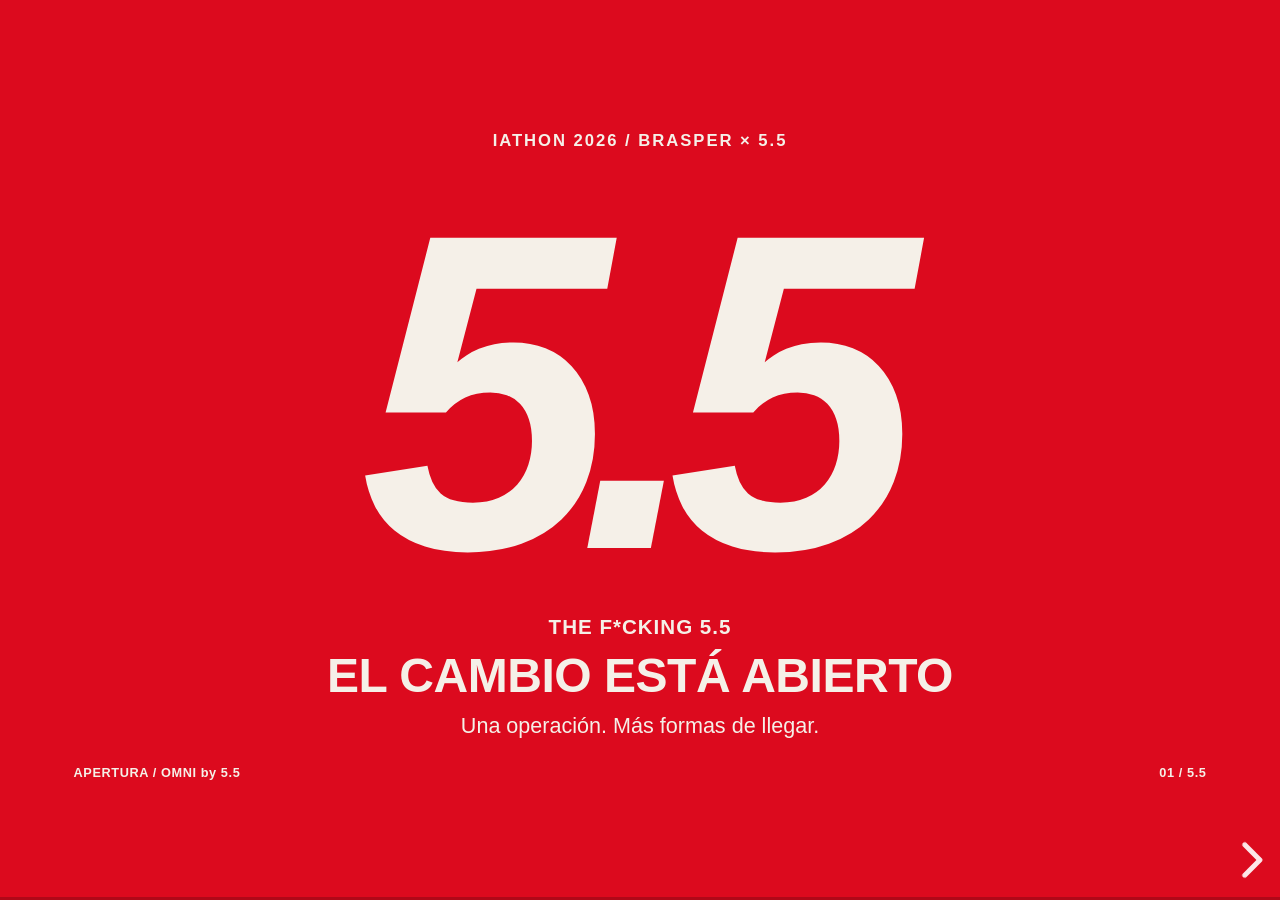
==== commit 898d3155: "docs: structure pitch around problem solution impact demo and roadmap" ====
--- a/presentacion-final/7-minutos/index.html
+++ b/presentacion-final/7-minutos/index.html
@@ -1,19 +1,20 @@
 <!DOCTYPE html>
-<html lang="es"><head><meta charset="utf-8"/><meta content="width=device-width,initial-scale=1" name="viewport"/><title>OMNI by 5.5 · Pitch de 7 minutos</title><link href="../vendor/package/dist/reveal.css" rel="stylesheet"/><link href="seven.css" rel="stylesheet"/></head><body><div class="reveal"><div class="slides"><section data-background-color="#DC0A1E" id="equipo"><div class="canvas"><div class="eyebrow">IATHON 2026 / BRASPER × 5.5</div><div class="covermark kinetic">5.5</div><p class="hero-manifest">THE F*CKING 5.5</p><h1>EL CAMBIO ESTÁ ABIERTO</h1><p class="cover-sub">Una operación. Más formas de llegar.</p><footer><span>OMNI by 5.5 / BRASPER</span><span>01 / 5.5</span></footer></div><aside class="notes">15 s. Somos 5.5. Trabajamos sobre un reto de Brasper: facilitar los cambios entre Perú y Brasil. Nuestra propuesta, OMNI by 5.5, conecta la experiencia comercial con la operación. Hoy les vamos a mostrar el recorrido y el potencial económico.</aside></section>
-<section data-background-color="#F5F0E8" id="personas"><div class="canvas light"><div class="eyebrow">EQUIPO 5.5</div><h2 class="kinetic">CUATRO PERSONAS<br/>UN MISMO RETO</h2><div class="people"><article><b>DAVID</b><span>WhatsApp</span><p>Agente conversacional</p></article><article><b>BINNI</b><span>App móvil</span><p>Asistente y backend</p></article><article><b>JORDY</b><span>Web</span><p>Formulario y portal</p></article><article><b>MELANI</b><span>Backoffice</span><p>Revisión de operaciones</p></article></div><p class="lead bottom-note">Cada módulo atiende una parte<br/>del recorrido del cliente.</p><img alt="BrasPer Transferencias" class="client-logo" src="assets/brasper.jpg"/><footer><span>EQUIPO / MÓDULOS</span><span>02 / 5.5</span></footer></div><aside class="notes">20 s. David trabajó el agente de WhatsApp, Binni la app y backend, Jordy la web y Melani el backoffice. Es una solución modular: cada pieza tiene una responsabilidad. Los nombres y responsabilidades proceden del PDF aportado, sin fotografías inventadas.</aside></section>
-<section data-background-color="#0B0B0B" id="diagnostico"><div class="canvas"><div class="eyebrow">CONSULTORÍA / LAS PREGUNTAS CAMBIARON EL FOCO</div><h2 class="kinetic">EL BRIEF PEDÍA FACTURAR<br/>EL NEGOCIO PEDÍA VENDER</h2><div class="columns"><div><h3>EL ENCARGO</h3><p>Facturación y trabajo manual.</p><p>TI ya tenía su solución encaminada.</p></div><div><h3>EL HALLAZGO</h3><p>La mayor oportunidad estaba en ventas y en la experiencia del cliente.</p></div></div><p class="lead">Fuimos al proceso, a los chats y a los datos.</p><footer><span>DIAGNÓSTICO / FOCO COMERCIAL</span><span>03 / 5.5</span></footer></div><aside class="notes">40 s. Nos buscaron por facturación. Como grupo de consultoría no nos quedamos en ese primer pedido. Hicimos preguntas sobre el proceso, revisamos las métricas y contrastamos los avances previstos por TI. La solución de esa parte ya estaba encaminada, aunque pendiente de completar. La oportunidad más amplia apareció antes de la factura: cómo cotizan, cómo avanzan y cómo se les acompaña. Por eso ampliamos el foco hacia ventas y experiencia, aprovechando el trabajo existente.</aside></section>
-<section data-background-color="#F5F0E8" id="oportunidad"><div class="canvas light"><div class="eyebrow">EL EMBUDO QUE HOY PODEMOS MEDIR</div><h2 class="kinetic">64 COTIZACIONES<br/>TODAVÍA SIN TRANSFERENCIA</h2><div class="metrics"><div><b>131</b><span>chats recibidos / día</span></div><div><b>67</b><span>terminan en transferencia</span></div><div class="red"><b>64</b><span>quedan en cotización</span></div></div><p class="lead">Convierte el 51,1%. Falta entender por qué el resto no avanza.</p><p class="fine">Fuente: informe WhatsApp y Facebook. Promedios declarados. No equivalen a 64 ventas recuperables.</p><footer><span>VENTAS / PROMEDIOS INFORMADOS POR BRASPER</span><span>04 / 5.5</span></footer></div><aside class="notes">40 s. Brasper informa 131 chats diarios. Sesenta y siete terminan en transferencia y sesenta y cuatro se quedan en cotización. La conversión es 51,1%. Esto no prueba que perdamos 64 ventas: hay consultas, comparaciones y personas que aún no deciden. Sí nos da una pregunta comercial concreta: qué paso les falta y qué fricción podemos quitar. Queremos que la información se registre, que cada operación tenga estado y que la siguiente decisión se tome con datos. Fuente: informe WhatsApp y Facebook aportado, sin cruce individual con la base SQL.</aside></section>
-<section data-background-color="#DC0A1E" id="omni"><div class="canvas"><div class="eyebrow">LA PROPUESTA PARA BRASPER</div><h2 class="kinetic">TRES ENTRADAS<br/>UNA OPERACIÓN CON HISTORIA</h2><div class="channel-strip"><article><b>WHATSAPP</b><p>Conversación con IA</p></article><article><b>WEB</b><p>Formulario y seguimiento</p></article><article><b>APP</b><p>Experiencia móvil</p></article></div><div class="one-record"><strong>1</strong><p>registro operativo como punto de encuentro<br/><b>Firebase + revisión en backoffice</b></p></div><p class="fine">Módulos del proyecto. La continuidad de identidad entre canales requiere validación.</p><footer><span>OMNI by 5.5 / DISEÑO MODULAR</span><span>05 / 5.5</span></footer></div><aside class="notes">25 s. El diseño de OMNI tiene tres entradas: conversación en WhatsApp, formulario web y aplicación móvil. El punto de encuentro es el registro operativo sobre Firebase y su revisión interna. Esto permite ordenar el recorrido por estados. Los módulos se desarrollan por separado. No prometemos recuperación automática al cambiar de dispositivo: esa unión de identidad todavía necesita validación.</aside></section>
-<section data-background-color="#0B0B0B" id="whatsapp"><div class="canvas"><div class="eyebrow">LA CONVERSACIÓN QUE AYUDA A AVANZAR</div><div class="phone-layout"><div class="copy"><h2 class="kinetic">ESCRIBE COMO HABLAS<br/>LA IA TE ORIENTA</h2><p class="lead">Entiende la intención y presenta una cotización.</p><div class="rules"><p><b>LA IA</b><span>Conversación y orientación.</span></p><p><b>LAS REGLAS</b><span>Importes, datos y estados.</span></p><p><b>EL EQUIPO</b><span>Revisión del ingreso y excepciones.</span></p></div></div><figure class="phone"><img alt="Captura aportada: agente de Brasper en WhatsApp cotizando un envío BRL a PEN" src="assets/whatsapp.jpg"/></figure></div><p class="fine">Captura del módulo conversacional aportada por el equipo. Flow nativo pendiente.</p><footer><span>PRODUCTO / WHATSAPP + IA</span><span>06 / 5.5</span></footer></div><aside class="notes">35 s. El cliente escribe algo tan sencillo como quiero enviar quinientos reales a Perú. El agente reconoce la intención y muestra la cotización con los siguientes pasos. La IA aporta conversación y contexto. Los cálculos y transiciones deben quedar en las reglas del sistema, y la revisión bancaria en el equipo. Esta captura procede del módulo de WhatsApp del equipo. El formulario nativo Flow es una ampliación pendiente, no lo presentamos como funcionando hoy.</aside></section>
-<section data-background-color="#DC0A1E" id="web"><div class="canvas"><div class="eyebrow">UN CANAL QUE RECIBE SOLICITUDES A CUALQUIER HORA</div><h2 class="kinetic">EL CLIENTE AVANZA<br/>DESDE SU PANTALLA</h2><div class="web-pair"><figure class="browser-shot"><img alt="Captura aportada de la web de Brasper y su cotizador" src="assets/web-inicio.jpg"/></figure><figure class="mobile-web"><img alt="Portal móvil actual: operación BR-0029 en revisión y su seguimiento" src="assets/web-seguimiento-movil.jpg"/></figure><div class="web-steps"><p><b>01</b> Cotiza y registra el destino.</p><p><b>02</b> Adjunta su comprobante.</p><p><b>03</b> Consulta el estado.</p></div></div><footer><span>PRODUCTO / WEB Y SEGUIMIENTO MÓVIL</span><span>07 / 5.5</span></footer></div><aside class="notes">35 s. La web permite cotizar, registrar el destino, adjuntar el comprobante y consultar la operación. A la izquierda vemos la entrada comercial y a la derecha el seguimiento del portal en móvil. La recepción de solicitudes puede seguir fuera de horario. La pantalla distingue la solicitud registrada del pago en revisión. Eso le da claridad al cliente y evita que la asesora tenga que volver a digitar toda la conversación. Una cotización vigente no garantiza que el dinero llegue en ese mismo plazo.</aside></section>
-<section data-background-color="#F5F0E8" id="backoffice"><div class="canvas light"><div class="eyebrow">EL EQUIPO CONSERVA LA DECISIÓN</div><h2 class="kinetic">MENOS DIGITACIÓN<br/>MÁS CONTROL DEL CASO</h2><figure class="backoffice-crop"><img alt="Detalle de la captura aportada: operaciones de WhatsApp y web aprobadas en backoffice" src="assets/backoffice.jpg"/></figure><div class="stages"><span>Registrada</span><span>En revisión</span><span>Aprobada</span><span>Envío registrado</span></div><p class="fine">Captura del módulo interno aportada por el equipo. Los estados no acreditan ejecución bancaria automática.</p><footer><span>PRODUCTO / CONTROL OPERATIVO</span><span>08 / 5.5</span></footer></div><aside class="notes">25 s. El backoffice reúne las operaciones y permite al equipo revisar cada caso. La intención es reducir la digitación repetida y conservar la decisión humana donde importa: validar el ingreso y resolver excepciones. Esta es una captura del módulo interno del equipo, no del dashboard antiguo del portal. Un estado aprobado o exportado no prueba por sí solo que una API bancaria haya ejecutado un pago.</aside></section>
-<section data-background-color="#0B0B0B" id="video"><div class="canvas"><div class="eyebrow">EL RECORRIDO EN PANTALLA</div><div class="film"><video controls="" id="product-video" playsinline="" poster="assets/video-poster.jpg" preload="metadata"><source src="video/proceso.mp4" type="video/mp4"/></video></div><div class="film-caption"><b>65″</b><p>Canales, registro y revisión interna.<br/><span>Recorrido técnico aportado por el equipo.</span></p><button id="play-video">Reproducir</button></div><footer><span>PRODUCTO / RECORRIDO AUDIOVISUAL</span><span>09 / 5.5</span></footer></div><aside class="notes">65 s de video, sin voz original. Reproducir manualmente con el botón o la barra espaciadora. Es el video de 64,5 s recuperado del PDF aportado, con datos de presentación y composiciones de arquitectura. No presentarlo como prueba bancaria, fiscal ni certificación de identidad entre canales. Incluye una fila de prueba en USD que no amplía el alcance PEN/BRL de la web. En PDF se conserva un fotograma, sin video incrustado. Si se explica por encima, respetar el tiempo total.</aside></section>
-<section data-background-color="#DC0A1E" id="24h"><div class="canvas"><div class="eyebrow">EL CRECIMIENTO TAMBIÉN EMPIEZA DE NOCHE</div><h2 class="kinetic">TU PRÓXIMO CLIENTE<br/>NO ESPERA A MAÑANA</h2><div class="night"><strong>24/7</strong><p>para cotizar y registrar la solicitud.<br/>El equipo revisa en su horario.</p></div><div class="metrics small-metrics"><div><b>+60</b><span>operaciones / mes en el ejemplo</span></div><div><b>S/900</b><span>contribución antes de costos adicionales</span></div></div><p class="fine">Escenario: 10 consultas nuevas/día fuera de horario × 20% × 30 días × S/15 de margen. Por validar.</p><footer><span>IMPACTO / DEMANDA FUERA DE HORARIO</span><span>10 / 5.5</span></footer></div><aside class="notes">35 s. Abrir este canal todo el día permite captar intención cuando hoy el equipo no está disponible. Ejemplo conservado del modelo: diez consultas realmente nuevas por día fuera de horario, veinte por ciento que convierte y treinta días. Son sesenta operaciones. Con quince soles de contribución por operación, serían novecientos soles antes de costos adicionales. No es una venta observada ni promesa de pago instantáneo. La demanda nocturna y el margen deben medirse. Mejorar conversión con igual inversión puede mejorar adquisición, pero todavía no tenemos un CAC real calculado.</aside></section>
-<section data-background-color="#0B0B0B" id="economia"><div class="canvas"><div class="eyebrow">EL EQUIPO PUEDE DEDICAR MÁS TIEMPO A VENDER</div><h2 class="kinetic">S/109.200</h2><p class="big-label">AL AÑO DE CAPACIDAD SALARIAL POTENCIAL</p><div class="salary"><div><b>6 a 3</b><span>ventas · S/1.700 estimados / persona</span></div><div><b>3 a 1</b><span>contabilidad · S/2.000 estimados / persona</span></div><div><b>S/9.100</b><span>mensuales brutos en el escenario</span></div></div><p class="lead">Capacidad para captar más y reinvertir en marketing.</p><p class="fine">Escenario de 5 puestos, no ahorro ejecutado. Antes de cargas, tecnología y transición. Reasignar personal no libera caja automáticamente.</p><footer><span>IMPACTO / ESCENARIO DE CAPACIDAD</span><span>11 / 5.5</span></footer></div><aside class="notes">40 s. El impacto tampoco termina en vender fuera de horario. La dotación de referencia confirmada es seis personas en ventas y tres en contabilidad. El escenario de trabajo pasa a tres y una. Tres puestos de ventas a mil setecientos, y dos contables a dos mil, suman nueve mil cien soles mensuales: ciento nueve mil doscientos al año. Es capacidad salarial bruta potencial, no ahorro ya conseguido. Los salarios son supuestos y faltan cargas y costos de tecnología. La decisión puede ser reasignar capacidad hacia ventas y marketing. Debemos medir productividad y servicio antes de decidir la plantilla.</aside></section>
-<section data-background-color="#F5F0E8" id="siguiente"><div class="canvas light"><div class="eyebrow">30 DÍAS PARA MEDIR LA MEJORA</div><h2 class="kinetic">CENTRALIZAR HOY<br/>VENDER MEJOR DESPUÉS</h2><div class="roadmap"><article><b>EL PILOTO</b><p>Conversión y tiempo por etapa.<br/>Operaciones con datos completos.</p></article><article><b>LA SIGUIENTE FASE</b><p>CRM con IA y seguimiento comercial.<br/>Flow nativo sujeto a Meta.</p></article></div><p class="lead">La integración bancaria puede ampliar la automatización.</p><p class="fine">Recuperación, alertas y desembolso automático son ampliaciones por implementar y validar.</p><footer><span>IMPLEMENTACIÓN / PILOTO Y SIGUIENTE FASE</span><span>12 / 5.5</span></footer></div><aside class="notes">20 s. Proponemos un piloto de treinta días para medir conversión, tiempo por etapa y completitud. Después, CRM y seguimiento comercial con IA. Flow depende de la habilitación de Meta. La automatización de pagos requiere un banco o fintech y controles. Es el siguiente paso, no una capacidad que demos por terminada.</aside></section>
-<section data-background-color="#DC0A1E" id="cierre"><div class="canvas"><div class="eyebrow">QUE LA EXPERIENCIA ACOMPAÑE EL CRECIMIENTO</div><h2 class="closing kinetic">QUE LLEGUEN<br/>QUE AVANCEN<br/>QUE VUELVAN</h2><p class="close-sub">OMNI <span>by 5.5</span></p><p class="close-bottom">WhatsApp + web + app. Un proceso que se puede medir.</p><footer><span>OMNI by 5.5 / BRASPER</span><span>13 / 5.5</span></footer></div><aside class="notes">15 s. Empezamos por una necesidad operativa y encontramos una oportunidad comercial. OMNI by 5.5 busca que lleguen más personas, que avancen con menos fricción y que el negocio pueda acompañarlas mejor. El cambio está abierto.</aside></section>
-<section data-background-color="#F5F0E8" id="gracias"><div class="canvas light"><div class="eyebrow">ORGANIZADORES Y ALIADOS</div><h2 class="kinetic">EL TALENTO SE CONSTRUYE<br/>EN COMUNIDAD</h2><div class="organizers"><span>ORGANIZAN</span><img alt="She Leads Data" src="assets/logos/she-leads-data.png"/><img alt="Ingenia Lab" src="assets/logos/ingenia-lab.png"/></div><div class="partners"><div class="logo-label">SPONSORS Y ALIADOS</div><div class="logo-grid"><img alt="DIIC Institute" src="assets/logos/diic-institute.png"/><img alt="Make" src="assets/logos/make.png"/><img alt="Impact Startup Competition" src="assets/logos/impact-startup.png"/><img alt="Warmi Ventures" src="assets/logos/warmi-ventures.png"/><img alt="Replit" src="assets/logos/replit.png"/><img alt="Cámara de Comercio de Lima" src="assets/logos/ccl.png"/><img alt="Scale" src="assets/logos/scale.png"/><img alt="CTC" src="assets/logos/ctc.png"/><img alt="Aliado del evento" src="assets/logos/aliado-r.png"/><img alt="STEM Lab" src="assets/logos/stem-lab.png"/><img alt="Google Cloud" src="assets/logos/google-cloud.png"/><img alt="Xertica" src="assets/logos/xertica.png"/><img alt="Bluetab" src="assets/logos/bluetab.png"/></div></div><footer><span>IATHON CONSTRUYE PERÚ / EQUIPO 5.5</span><span>14 / 5.5</span></footer></div><aside class="notes">10 s. Gracias a las organizaciones que hacen posible IAthon Construye Perú. Logos recuperados de la última diapositiva del PDF aportado. Se conservan colores y proporciones. No atribuir patrocinios distintos de los mostrados en esa fuente.</aside></section>
-<section data-appendix="true" data-background-color="#0B0B0B" id="anexo-capturas"><div class="canvas"><div class="eyebrow">ANEXO A / APP DEL EQUIPO</div><div class="phone-layout"><div class="copy"><h2>LA APP TAMBIÉN<br/>CONVERSA</h2><p class="lead">Asistente móvil para orientar la cotización.</p><p class="bodycopy">Módulo separado del portal web.<br/>La captura muestra BRL a PEN.</p><a class="return" href="#/omni">Volver a la propuesta</a></div><figure class="phone app"><img alt="Captura aportada del asistente de la app cotizando reales a soles" src="assets/app-asistente.jpg"/></figure></div><footer><span>ANEXO A / PRODUCTO</span><span>15 / 5.5</span></footer></div><aside class="notes">Anexo fuera de los siete minutos. Captura del módulo de app extraída del PDF. No demuestra publicación en tiendas ni recuperación de la sesión web en la app.</aside></section>
-<section data-appendix="true" data-background-color="#F5F0E8" id="anexo-modelo"><div class="canvas light"><div class="eyebrow">ANEXO B / HIPÓTESIS DE RECUPERACIÓN</div><h2>64 CONSULTAS<br/>UNA HIPÓTESIS POR PROBAR</h2><div class="metrics"><div><b>10%</b><span>recuperación hipotética</span></div><div><b>192</b><span>operaciones / 30 días</span></div><div><b>S/2.880</b><span>con M = S/15, antes de costos</span></div></div><p class="lead">Primero registrar el motivo. Después probar el seguimiento.</p><p class="fine">64 × 10% × 30. No es funcionalidad entregada ni ingreso observado. No sumar con el escenario nocturno si se solapan.</p><a class="return" href="#/oportunidad">Volver a la oportunidad</a><footer><span>ANEXO B / MODELO ECONÓMICO</span><span>16 / 5.5</span></footer></div><aside class="notes">Anexo fuera de tiempo. Recuperación aún por implementar. 192*15=2880. Con 60 operaciones nocturnas distintas, serían 252 y S/3780 antes de costos, solo si no se solapan. No tratar como ROI ni sumar salarios brutos como caja disponible.</aside></section>
-<section data-appendix="true" data-background-color="#0B0B0B" id="anexo-alcance"><div class="canvas"><div class="eyebrow">ANEXO C / LO QUE SOSTIENE EL RELATO</div><h2>EL REGISTRO PERMITE MEDIR<br/>LA INTEGRACIÓN SE VALIDA</h2><div class="columns"><div><h3>ENTREGA WEB REVISADA</h3><p>Cotización y registro sobre Firebase.<br/>Adjunto y seguimiento por estado.</p><p>Sesión anónima en el navegador.</p></div><div><h3>AMPLIACIONES</h3><p>Identidad compartida y CRM.<br/>Flow nativo y recuperación.<br/>Pago bancario automático.</p></div></div><p class="fine">El video ilustra el conjunto modular con datos de presentación. No certifica emisión fiscal, liquidación bancaria ni continuidad entre dispositivos.</p><a class="return" href="#/siguiente">Volver al piloto</a><footer><span>ANEXO C / ALCANCE Y MEDICIÓN</span><span>17 / 5.5</span></footer></div><aside class="notes">Anexo fuera de tiempo. Web revisada en f9ae0aa. No reactivar dashboard Supabase para representar el módulo interno de Firebase. La captura de backoffice y WhatsApp procede del material del equipo, no de una prueba externa realizada para esta entrega.</aside></section>
-<section data-appendix="true" data-background-color="#F5F0E8" id="anexo-fuentes"><div class="canvas light"><div class="eyebrow">ANEXO D / RESPALDO</div><h2>DATOS, CAPTURAS<br/>Y SUPUESTOS A LA VISTA</h2><div class="source-list"><p><b>WhatsApp y Facebook</b><span>131 chats, 67 transferencias, 64 cotizaciones por día. Promedios informados.</span></p><p><b>Transferencias SQL</b><span>3.723 registros en el período observado. Última modificación no equivale al cierre.</span></p><p><b>Material del equipo</b><span>Capturas, video, nombres y logos del PDF aportado.</span></p><p><b>Modelo económico</b><span>Plantilla 6 + 3. Sueldos y demanda fuera de horario son supuestos.</span></p></div><a class="return" href="#/diagnostico">Volver al diagnóstico</a><footer><span>ANEXO D / FUENTES Y SUPUESTOS</span><span>18 / 5.5</span></footer></div><aside class="notes">Anexo fuera de tiempo. Fuentes en ../fuentes/. El PDF de referencia contiene otra dotación y comparaciones de tiempos y costos que no se usan como hechos en esta versión. La mediana de última actualización no se presenta como duración de venta. No se reproduce la proyección 2027 como expectativa oficial.</aside></section></div></div><nav aria-label="Herramientas de presentación" id="tools"><button id="home">5.5</button><button id="appendix">Anexos</button><button id="timer-toggle">Cronómetro</button><button id="fullscreen">Pantalla completa</button><a href="index.html?print-pdf">PDF</a></nav><div hidden="" id="timer"><b id="clock">00:00</b><span id="pace"></span><button id="start">Iniciar</button><button id="reset">Reiniciar</button></div><script src="../vendor/package/dist/reveal.js"></script><script src="../vendor/package/plugin/notes/notes.js"></script><script src="../vendor/gsap.min.js"></script><script src="seven.js"></script></body></html>+
+<html lang="es"><head><meta charset="utf-8"/><meta content="width=device-width,initial-scale=1" name="viewport"/><title>OMNI by 5.5 · Pitch de 7 minutos</title><link href="../vendor/package/dist/reveal.css" rel="stylesheet"/><link href="seven.css" rel="stylesheet"/></head><body><div class="reveal"><div class="slides">
+
+
+
+
+
+
+
+
+
+
+
+
+
+
+
+
+<section data-background-color="#DC0A1E" data-duration="10" id="equipo"><div class="canvas"><div class="eyebrow">IATHON 2026 / BRASPER × 5.5</div><div class="covermark kinetic">5.5</div><p class="hero-manifest">THE F*CKING 5.5</p><h1>EL CAMBIO ESTÁ ABIERTO</h1><p class="cover-sub">Una operación. Más formas de llegar.</p><footer><span>APERTURA / OMNI by 5.5</span><span>01 / 5.5</span></footer></div><aside class="notes">10 s. Somos 5.5. Trabajamos sobre un reto de Brasper: facilitar los cambios entre Perú y Brasil. Nuestra propuesta, OMNI by 5.5, conecta la experiencia comercial con la operación. Hoy les vamos a mostrar el recorrido y el potencial económico.</aside></section><section data-background-color="#F5F0E8" data-duration="15" id="personas"><div class="canvas light"><div class="eyebrow">EQUIPO</div><h2 class="kinetic">CUATRO PERSONAS<br/>UN MISMO RETO</h2><div class="people"><article><b>DAVID</b><span>WhatsApp</span><p>Agente conversacional</p></article><article><b>BINNI</b><span>App móvil</span><p>Asistente y backend</p></article><article><b>JORDY</b><span>Web</span><p>Formulario y portal</p></article><article><b>MELANI</b><span>Backoffice</span><p>Revisión de operaciones</p></article></div><p class="lead bottom-note">Cada módulo atiende una parte<br/>del recorrido del cliente.</p><img alt="BrasPer Transferencias" class="client-logo" src="assets/brasper.jpg"/><footer><span>EQUIPO / OMNI by 5.5</span><span>02 / 5.5</span></footer></div><aside class="notes">15 s. David trabajó el agente de WhatsApp, Binni la app y backend, Jordy la web y Melani el backoffice. Es una solución modular: cada pieza tiene una responsabilidad. Los nombres y responsabilidades proceden del PDF aportado, sin fotografías inventadas.</aside></section><section data-background-color="#0B0B0B" data-duration="30" id="diagnostico"><div class="canvas"><div class="eyebrow">01 / PROBLEMÁTICA</div><h2 class="kinetic">EL BRIEF PEDÍA FACTURAR<br/>EL NEGOCIO PEDÍA VENDER</h2><div class="columns"><div><h3>EL ENCARGO</h3><p>Facturación y trabajo manual.</p><p>TI ya tenía su solución encaminada.</p></div><div><h3>EL HALLAZGO</h3><p>La mayor oportunidad estaba en ventas y en la experiencia del cliente.</p></div></div><p class="lead">Fuimos al proceso, a los chats y a los datos.</p><footer><span>01 / PROBLEMÁTICA / OMNI by 5.5</span><span>03 / 5.5</span></footer></div><aside class="notes">30 s. Nos buscaron por facturación. Como grupo de consultoría no nos quedamos en ese primer pedido. Hicimos preguntas sobre el proceso, revisamos las métricas y contrastamos los avances previstos por TI. La solución de esa parte ya estaba encaminada, aunque pendiente de completar. La oportunidad más amplia apareció antes de la factura: cómo cotizan, cómo avanzan y cómo se les acompaña. Por eso ampliamos el foco hacia ventas y experiencia, aprovechando el trabajo existente.</aside></section><section data-background-color="#F5F0E8" data-duration="30" id="oportunidad"><div class="canvas light"><div class="eyebrow">01 / PROBLEMÁTICA</div><h2 class="kinetic">64 COTIZACIONES<br/>QUE TODAVÍA NO AVANZAN</h2><div class="metrics"><div><b>131</b><span>chats recibidos / día</span></div><div><b>67</b><span>terminan en transferencia</span></div><div class="red"><b>64</b><span>quedan en cotización</span></div></div><p class="lead">Convierte el 51,1%. Falta entender por qué el resto no avanza.</p><p class="fine">Fuente: informe de WhatsApp y Facebook. Promedios declarados. Falta conocer los motivos de no conversión.</p><footer><span>01 / PROBLEMÁTICA / OMNI by 5.5</span><span>04 / 5.5</span></footer></div><aside class="notes">30 s. Brasper informa 131 chats diarios. Sesenta y siete terminan en transferencia y sesenta y cuatro se quedan en cotización. La conversión es 51,1%. Esto no prueba que perdamos 64 ventas: hay consultas, comparaciones y personas que aún no deciden. Sí nos da una pregunta comercial concreta: qué paso les falta y qué fricción podemos quitar. Queremos que la información se registre, que cada operación tenga estado y que la siguiente decisión se tome con datos. Fuente: informe WhatsApp y Facebook aportado, sin cruce individual con la base SQL.</aside></section><section data-background-color="#DC0A1E" data-duration="25" id="omni"><div class="canvas"><div class="eyebrow">02 / SOLUCIÓN PROPUESTA</div><h2 class="kinetic">WHATSAPP, WEB Y APP<br/>UN REGISTRO OPERATIVO</h2><div class="channel-strip"><article><b>WHATSAPP</b><p>Conversación con IA</p></article><article><b>WEB</b><p>Formulario y seguimiento</p></article><article><b>APP</b><p>Experiencia móvil</p></article></div><div class="one-record"><strong>1</strong><p>registro operativo como punto de encuentro<br/><b>Firebase + revisión en backoffice</b></p></div><p class="fine">Módulos del proyecto. La continuidad de identidad entre canales requiere validación.</p><footer><span>02 / SOLUCIÓN PROPUESTA / OMNI by 5.5</span><span>05 / 5.5</span></footer></div><aside class="notes">25 s. El diseño de OMNI tiene tres entradas: conversación en WhatsApp, formulario web y aplicación móvil. El punto de encuentro es el registro operativo sobre Firebase y su revisión interna. Esto permite ordenar el recorrido por estados. Los módulos se desarrollan por separado. No prometemos recuperación automática al cambiar de dispositivo: esa unión de identidad todavía necesita validación.</aside></section><section data-background-color="#0B0B0B" data-duration="30" id="whatsapp"><div class="canvas"><div class="eyebrow">02 / SOLUCIÓN PROPUESTA</div><div class="phone-layout"><div class="copy"><h2 class="kinetic">ESCRIBE COMO HABLAS<br/>LA IA TE ORIENTA</h2><p class="lead">Entiende la intención y presenta una cotización.</p><div class="rules"><p><b>LA IA</b><span>Conversación y orientación.</span></p><p><b>LAS REGLAS</b><span>Importes, datos y estados.</span></p><p><b>EL EQUIPO</b><span>Revisión del ingreso y excepciones.</span></p></div></div><figure class="phone"><img alt="Captura aportada: agente de Brasper en WhatsApp cotizando un envío BRL a PEN" src="assets/whatsapp.jpg"/></figure></div><p class="fine">Captura del módulo conversacional del equipo. Derivación a un asesor con contexto: siguiente iteración.</p><footer><span>02 / SOLUCIÓN PROPUESTA / OMNI by 5.5</span><span>06 / 5.5</span></footer></div><aside class="notes">30 s. El cliente escribe algo tan sencillo como quiero enviar quinientos reales a Perú. El agente reconoce la intención y muestra la cotización con los siguientes pasos. La IA aporta conversación y contexto. Los cálculos y transiciones deben quedar en las reglas del sistema, y la revisión bancaria en el equipo. Esta captura procede del módulo de WhatsApp del equipo. La siguiente iteración puede ofrecer hablar con un asesor y transferirle el contexto. El formulario nativo Flow sigue pendiente de habilitación.</aside></section><section data-background-color="#DC0A1E" data-duration="25" id="web"><div class="canvas"><div class="eyebrow">02 / SOLUCIÓN PROPUESTA</div><h2 class="kinetic">EL CLIENTE AVANZA<br/>DESDE SU PANTALLA</h2><div class="web-pair"><figure class="browser-shot"><img alt="Captura aportada de la web de Brasper y su cotizador" src="assets/web-inicio.jpg"/></figure><figure class="mobile-web"><img alt="Portal móvil actual: operación BR-0029 en revisión y su seguimiento" src="assets/web-seguimiento-movil.jpg"/></figure><div class="web-steps"><p><b>01</b> Cotiza y registra el destino.</p><p><b>02</b> Adjunta su comprobante.</p><p><b>03</b> Consulta el estado.</p></div></div><footer><span>02 / SOLUCIÓN PROPUESTA / OMNI by 5.5</span><span>07 / 5.5</span></footer></div><aside class="notes">25 s. La web permite cotizar, registrar el destino, adjuntar el comprobante y consultar la operación. A la izquierda vemos la entrada comercial y a la derecha el seguimiento del portal en móvil. La recepción de solicitudes puede seguir fuera de horario. La pantalla distingue la solicitud registrada del pago en revisión. Eso le da claridad al cliente y evita que la asesora tenga que volver a digitar toda la conversación. Una cotización vigente no garantiza que el dinero llegue en ese mismo plazo.</aside></section><section data-background-color="#F5F0E8" data-duration="20" id="backoffice"><div class="canvas light"><div class="eyebrow">02 / SOLUCIÓN PROPUESTA</div><h2 class="kinetic">MENOS DIGITACIÓN<br/>MÁS CONTROL DEL CASO</h2><figure class="backoffice-crop"><img alt="Detalle de la captura aportada: operaciones de WhatsApp y web aprobadas en backoffice" src="assets/backoffice.jpg"/></figure><div class="stages"><span>Registrada</span><span>En revisión</span><span>Aprobada</span><span>Envío registrado</span></div><p class="fine">Captura del módulo interno aportada por el equipo. Los estados no acreditan ejecución bancaria automática.</p><footer><span>02 / SOLUCIÓN PROPUESTA / OMNI by 5.5</span><span>08 / 5.5</span></footer></div><aside class="notes">20 s. El backoffice reúne las operaciones y permite al equipo revisar cada caso. La intención es reducir la digitación repetida y conservar la decisión humana donde importa: validar el ingreso y resolver excepciones. Esta es una captura del módulo interno del equipo, no del dashboard antiguo del portal. Un estado aprobado o exportado no prueba por sí solo que una API bancaria haya ejecutado un pago.</aside></section><section data-background-color="#F5F0E8" data-duration="35" id="kpis"><div class="canvas light"><div class="eyebrow">03 / IMPACTO · MÉTRICAS Y KPIs</div><h2 class="kinetic">CADA ETAPA<br/>TIENE QUE DEJAR UN NÚMERO</h2><table class="kpi-table"><thead><tr><th>KPI</th><th>Punto de partida</th><th>Qué mediremos en el piloto</th></tr></thead><tbody><tr><td>Conversión</td><td>51,1% de chats</td><td>Transferencias / chats comparables</td></tr><tr><td>Tiempo por operación</td><td>Sin medición de cierre</td><td>Registro, validación y envío</td></tr><tr><td>Errores y retrabajo</td><td>Línea base pendiente</td><td>Correcciones / operaciones</td></tr><tr><td>Productividad</td><td>Plantilla: 6 ventas + 3 contabilidad</td><td>Operaciones / hora de equipo</td></tr></tbody></table><p class="fine">Base de conversión informada por Brasper. Ahorro de tiempo y reducción de errores: resultados a medir, no porcentajes ya obtenidos.</p><footer><span>03 / IMPACTO · MÉTRICAS Y KPIs / OMNI by 5.5</span><span>09 / 5.5</span></footer></div><aside class="notes">35 s. Estos son los indicadores para demostrar impacto. La conversión tiene una referencia de 51,1% de chats, que debemos medir en períodos comparables. Para tiempo, registraremos eventos de solicitud, validación y envío: la última modificación del registro no equivale al cierre. Para errores, necesitamos una línea base de correcciones y retrabajo por operación. Y para productividad, operaciones por hora del equipo. La mejora se mide contra esa base, no se inventa un porcentaje de ahorro. El piloto debe distinguir tiempo de atención y espera bancaria.</aside></section><section data-background-color="#DC0A1E" data-duration="25" id="24h"><div class="canvas"><div class="eyebrow">03 / IMPACTO · GANANCIA PROYECTADA</div><h2 class="kinetic">TU PRÓXIMO CLIENTE<br/>NO ESPERA A MAÑANA</h2><div class="night"><strong>24/7</strong><p>para cotizar y registrar la solicitud.<br/>El equipo revisa en su horario.</p></div><div class="metrics small-metrics"><div><b>+60</b><span>operaciones / mes en el ejemplo</span></div><div><b>S/900</b><span>contribución antes de costos adicionales</span></div></div><p class="fine">Escenario: 10 consultas nuevas/día fuera de horario × 20% × 30 días × S/15 de margen. Por validar.</p><footer><span>03 / IMPACTO · GANANCIA PROYECTADA / OMNI by 5.5</span><span>10 / 5.5</span></footer></div><aside class="notes">25 s. Abrir este canal todo el día permite captar intención cuando hoy el equipo no está disponible. Ejemplo conservado del modelo: diez consultas realmente nuevas por día fuera de horario, veinte por ciento que convierte y treinta días. Son sesenta operaciones. Con quince soles de contribución por operación, serían novecientos soles antes de costos adicionales. No es una venta observada ni promesa de pago instantáneo. La demanda nocturna y el margen deben medirse. Mejorar conversión con igual inversión puede mejorar adquisición, pero todavía no tenemos un CAC real calculado.</aside></section><section data-background-color="#0B0B0B" data-duration="25" id="economia"><div class="canvas"><div class="eyebrow">03 / IMPACTO · CAPACIDAD OPERATIVA</div><h2 class="kinetic">S/109.200</h2><p class="big-label">AL AÑO DE CAPACIDAD SALARIAL POTENCIAL</p><div class="salary"><div><b>6 a 3</b><span>ventas · S/1.700 estimados / persona</span></div><div><b>3 a 1</b><span>contabilidad · S/2.000 estimados / persona</span></div><div><b>S/9.100</b><span>mensuales brutos en el escenario</span></div></div><p class="lead">Capacidad para captar más y reinvertir en marketing.</p><p class="fine">Escenario de 5 puestos, no ahorro ejecutado. Antes de cargas, tecnología y transición. Reasignar personal no libera caja automáticamente.</p><footer><span>03 / IMPACTO · CAPACIDAD OPERATIVA / OMNI by 5.5</span><span>11 / 5.5</span></footer></div><aside class="notes">25 s. El impacto tampoco termina en vender fuera de horario. La dotación de referencia confirmada es seis personas en ventas y tres en contabilidad. El escenario de trabajo pasa a tres y una. Tres puestos de ventas a mil setecientos, y dos contables a dos mil, suman nueve mil cien soles mensuales: ciento nueve mil doscientos al año. Es capacidad salarial bruta potencial, no ahorro ya conseguido. Los salarios son supuestos y faltan cargas y costos de tecnología. La decisión puede ser reasignar capacidad hacia ventas y marketing. Debemos medir productividad y servicio antes de decidir la plantilla.</aside></section><section data-background-color="#0B0B0B" data-duration="35" id="costobeneficio"><div class="canvas"><div class="eyebrow">03 / IMPACTO · COSTO-BENEFICIO</div><h2 class="kinetic">CUÁNTO CUESTA<br/>Y QUÉ PODRÍA DEVOLVER</h2><div class="cost-grid"><article><span>IMPLEMENTACIÓN</span><b>Por cotizar</b><p>Integración, pruebas y puesta en marcha.</p></article><article><span>OPERACIÓN / MES</span><b>≈S/300</b><p>Presupuesto preliminar del material del equipo.</p></article><article><span>CONTRIBUCIÓN / MES</span><b>+S/900</b><p>Escenario de demanda fuera de horario.</p></article></div><div class="net-example"><b>≈S/600 / mes</b><p>tras ese presupuesto operativo,<br/>antes de implementación y otros costos.</p></div><p class="fine">900 − 300 = 600. Hipótesis, no ganancia neta validada. Confirmar uso, licencias y costos humanos. No suma ahorro salarial ni recuperación de cotizaciones.</p><footer><span>03 / IMPACTO · COSTO-BENEFICIO / OMNI by 5.5</span><span>12 / 5.5</span></footer></div><aside class="notes">35 s. Separamos inversión, operación y retorno. El costo de implementación todavía necesita una cotización, así que no lo presentamos como cero. El material del equipo propone unos trescientos soles al mes de operación: es un presupuesto preliminar, no una tarifa validada. Frente al escenario de novecientos soles de contribución por nueva demanda nocturna, quedarían seiscientos para cubrir inversión y costos no incluidos. No es ganancia neta ni ROI probado. Tampoco sumamos ahorro salarial y recuperación como si fueran caja asegurada.</aside></section><section data-background-color="#0B0B0B" data-duration="65" id="video"><div class="canvas"><div class="eyebrow">04 / DEMO</div><div class="film"><video controls="" id="product-video" playsinline="" poster="assets/video-poster.jpg" preload="metadata"><source src="video/proceso.mp4" type="video/mp4"/></video></div><div class="film-caption"><b>65″</b><p>Canales, registro y revisión interna.<br/><span>Recorrido técnico aportado por el equipo.</span></p><button id="play-video">Reproducir</button></div><footer><span>04 / DEMO / OMNI by 5.5</span><span>13 / 5.5</span></footer></div><aside class="notes">65 s de video, sin voz original. Reproducir manualmente con el botón o la barra espaciadora. Es el video de 64,5 s recuperado del PDF aportado, con datos de presentación y composiciones de arquitectura. No presentarlo como prueba bancaria, fiscal ni certificación de identidad entre canales. Incluye una fila de prueba en USD que no amplía el alcance PEN/BRL de la web. En PDF se conserva un fotograma, sin video incrustado. Si se explica por encima, respetar el tiempo total.</aside></section><section data-background-color="#F5F0E8" data-duration="30" id="siguiente"><div class="canvas light"><div class="eyebrow">PRÓXIMOS PASOS</div><h2 class="kinetic">EL SIGUIENTE PASO<br/>ES VENDER CON MÁS CONTEXTO</h2><div class="future-grid"><article><b>01 / ATENCIÓN HÍBRIDA</b><p>Pasar de la IA a un asesor con contexto.</p><span>Resolver excepciones sin repetir el caso.</span></article><article><b>02 / CRM CON IA</b><p>Registrar intención y motivo de no avance.</p><span>Probar seguimiento y alertas autorizadas.</span></article><article><b>03 / INTEGRACIÓN BANCARIA</b><p>Evaluar un banco o fintech para conciliar y pagar.</p><span>Automatización sujeta a controles.</span></article></div><p class="lead">Primero medir el piloto. Después ampliar lo que funcione.</p><p class="fine">Hoja de ruta. Flow nativo sujeto a Meta. Continuidad de identidad y módulos por validar.</p><footer><span>PRÓXIMOS PASOS / OMNI by 5.5</span><span>14 / 5.5</span></footer></div><aside class="notes">30 s. Después de la demostración, proponemos tres ampliaciones. La siguiente iteración del bot puede transferir el caso a un asesor con el historial y los datos ya recogidos. Luego, un CRM con IA puede registrar intención y motivos de no avance para probar seguimiento comercial y alertas autorizadas. Finalmente, evaluar un banco o fintech para conciliación y pago automático. La prioridad es validar el piloto, la identidad y los módulos antes de ampliar. Flow sigue sujeto a Meta. Son próximos pasos, no capacidades entregadas.</aside></section><section data-background-color="#DC0A1E" data-duration="10" id="cierre"><div class="canvas"><div class="eyebrow">CIERRE</div><h2 class="closing kinetic">QUE LLEGUEN<br/>QUE AVANCEN<br/>QUE VUELVAN</h2><p class="close-sub">OMNI <span>by 5.5</span></p><p class="close-bottom">WhatsApp + web + app. Un proceso que se puede medir.</p><footer><span>CIERRE / OMNI by 5.5</span><span>15 / 5.5</span></footer></div><aside class="notes">10 s. Empezamos por una necesidad operativa y encontramos una oportunidad comercial. OMNI by 5.5 busca que lleguen más personas, que avancen con menos fricción y que el negocio pueda acompañarlas mejor. El cambio está abierto.</aside></section><section data-background-color="#F5F0E8" data-duration="10" id="gracias"><div class="canvas light"><div class="eyebrow">AGRADECIMIENTOS</div><h2 class="kinetic">GRACIAS</h2><div class="organizers"><span>ORGANIZAN</span><img alt="She Leads Data" src="assets/logos/she-leads-data.png"/><img alt="Ingenia Lab" src="assets/logos/ingenia-lab.png"/></div><div class="partners"><div class="logo-label">SPONSORS Y ALIADOS</div><div class="logo-grid"><img alt="DIIC Institute" src="assets/logos/diic-institute.png"/><img alt="Make" src="assets/logos/make.png"/><img alt="Impact Startup Competition" src="assets/logos/impact-startup.png"/><img alt="Warmi Ventures" src="assets/logos/warmi-ventures.png"/><img alt="Replit" src="assets/logos/replit.png"/><img alt="Cámara de Comercio de Lima" src="assets/logos/ccl.png"/><img alt="Scale" src="assets/logos/scale.png"/><img alt="CTC" src="assets/logos/ctc.png"/><img alt="Aliado del evento" src="assets/logos/aliado-r.png"/><img alt="STEM Lab" src="assets/logos/stem-lab.png"/><img alt="Google Cloud" src="assets/logos/google-cloud.png"/><img alt="Xertica" src="assets/logos/xertica.png"/><img alt="Bluetab" src="assets/logos/bluetab.png"/></div></div><footer><span>AGRADECIMIENTOS / OMNI by 5.5</span><span>16 / 5.5</span></footer></div><aside class="notes">10 s. Gracias. Cierre con los logos de organizadores y aliados aportados en el material del equipo.</aside></section><section data-appendix="true" data-background-color="#F5F0E8" data-duration="0" id="anexo-modelo"><div class="canvas light"><div class="eyebrow">ANEXO A / IMPACTO COMERCIAL</div><h2>64 CONSULTAS<br/>UNA HIPÓTESIS POR PROBAR</h2><div class="metrics"><div><b>10%</b><span>recuperación hipotética</span></div><div><b>192</b><span>operaciones / 30 días</span></div><div><b>S/2.880</b><span>con M = S/15, antes de costos</span></div></div><p class="lead">Primero registrar el motivo. Después probar el seguimiento.</p><p class="fine">64 × 10% × 30. No es funcionalidad entregada ni ingreso observado. No sumar con el escenario nocturno si se solapan.</p><a class="return" href="#/oportunidad">Volver a la oportunidad</a><footer><span>ANEXOS / OMNI by 5.5</span><span>17 / 5.5</span></footer></div><aside class="notes">Anexo fuera de tiempo. Recuperación aún por implementar. 192*15=2880. Con 60 operaciones nocturnas distintas, serían 252 y S/3780 antes de costos, solo si no se solapan. No tratar como ROI ni sumar salarios brutos como caja disponible.</aside></section><section data-appendix="true" data-background-color="#0B0B0B" data-duration="0" id="anexo-alcance"><div class="canvas"><div class="eyebrow">ANEXO B / ALCANCE</div><h2>EL REGISTRO PERMITE MEDIR<br/>LA INTEGRACIÓN SE VALIDA</h2><div class="columns"><div><h3>ENTREGA WEB REVISADA</h3><p>Cotización y registro sobre Firebase.<br/>Adjunto y seguimiento por estado.</p><p>Sesión anónima en el navegador.</p></div><div><h3>AMPLIACIONES</h3><p>Identidad compartida y CRM.<br/>Flow nativo y recuperación.<br/>Pago bancario automático.</p></div></div><p class="fine">El video ilustra el conjunto modular con datos de presentación. No certifica emisión fiscal, liquidación bancaria ni continuidad entre dispositivos.</p><a class="return" href="#/siguiente">Volver al piloto</a><footer><span>ANEXOS / OMNI by 5.5</span><span>18 / 5.5</span></footer></div><aside class="notes">Anexo fuera de tiempo. Web revisada en f9ae0aa. No reactivar dashboard Supabase para representar el módulo interno de Firebase. La captura de backoffice y WhatsApp procede del material del equipo, no de una prueba externa realizada para esta entrega.</aside></section><section data-appendix="true" data-background-color="#F5F0E8" data-duration="0" id="anexo-fuentes"><div class="canvas light"><div class="eyebrow">ANEXO C / FUENTES</div><h2>DATOS, CAPTURAS<br/>Y SUPUESTOS A LA VISTA</h2><div class="source-list"><p><b>WhatsApp y Facebook</b><span>131 chats, 67 transferencias, 64 cotizaciones por día. Promedios informados.</span></p><p><b>Transferencias SQL</b><span>3.723 registros en el período observado. Última modificación no equivale al cierre.</span></p><p><b>Material del equipo</b><span>Capturas, video, nombres y logos del PDF aportado.</span></p><p><b>Modelo económico</b><span>Plantilla 6 + 3. Sueldos y demanda fuera de horario son supuestos.</span></p></div><a class="return" href="#/diagnostico">Volver al diagnóstico</a><footer><span>ANEXOS / OMNI by 5.5</span><span>19 / 5.5</span></footer></div><aside class="notes">Anexo fuera de tiempo. Fuentes en ../fuentes/. El PDF de referencia contiene otra dotación y comparaciones de tiempos y costos que no se usan como hechos en esta versión. La mediana de última actualización no se presenta como duración de venta. No se reproduce la proyección 2027 como expectativa oficial.</aside></section><section data-appendix="true" data-background-color="#F5F0E8" data-duration="0" id="anexo-futuro"><div class="canvas light"><div class="eyebrow">ANEXO D / PRÓXIMOS PASOS</div><h2>QUÉ MÁS PODEMOS HACER<br/>Y PARA QUÉ</h2><table class="future-table"><thead><tr><th>Ampliación</th><th>Valor esperado</th><th>Condición</th></tr></thead><tbody><tr><td>Bot + asesor humano</td><td>Continuar casos complejos con contexto</td><td>Bandeja, responsables y tiempos de atención</td></tr><tr><td>CRM + seguimiento con IA</td><td>Entender y probar recuperación</td><td>Motivos, consentimiento y medición</td></tr><tr><td>Alertas de cotización</td><td>Acompañar intención de compra</td><td>Reglas, vigencia y autorización</td></tr><tr><td>Flow nativo</td><td>Recoger datos dentro de WhatsApp</td><td>Habilitación de Meta y endpoint</td></tr><tr><td>Banco o fintech</td><td>Conciliar y ampliar automatización</td><td>API, contrato y controles</td></tr></tbody></table><a class="return" href="#/siguiente">Volver a próximos pasos</a><footer><span>ANEXOS / OMNI by 5.5</span><span>20 / 5.5</span></footer></div><aside class="notes">Anexo fuera del tiempo de exposición. Los próximos pasos se priorizan con el negocio y no equivalen a funcionalidades implementadas. La atención híbrida mantiene los mismos tres canales: el humano es una modalidad de atención, no un cuarto canal.</aside></section></div></div><nav aria-label="Herramientas de presentación" id="tools"><button id="home">5.5</button><button id="appendix">Anexos</button><button id="timer-toggle">Cronómetro</button><button id="fullscreen">Pantalla completa</button><a href="index.html?print-pdf">PDF</a></nav><div hidden="" id="timer"><b id="clock">00:00</b><span id="pace"></span><button id="start">Iniciar</button><button id="reset">Reiniciar</button></div><script src="../vendor/package/dist/reveal.js"></script><script src="../vendor/package/plugin/notes/notes.js"></script><script src="../vendor/gsap.min.js"></script><script src="seven.js"></script></body></html>
--- a/presentacion-final/7-minutos/seven.css
+++ b/presentacion-final/7-minutos/seven.css
@@ -3,3 +3,5 @@
 .client-logo{position:absolute;right:62px;bottom:94px;width:215px;height:auto;mix-blend-mode:multiply}#personas .bottom-note{max-width:850px}
 
 #backoffice h2{font-size:68px;margin-bottom:20px}.backoffice-crop{height:265px}.backoffice-crop img{width:1150px}.stages{margin-top:32px}
+/* Estructura de exposición y evidencia del piloto. */
+.reveal table{width:100%;border-collapse:collapse;text-align:left}.reveal th{background:var(--red);color:var(--paper);font-size:20px;padding:13px 16px}.reveal td{font-size:22px;line-height:1.35;padding:15px 16px;border-bottom:1px solid #bbb}.kpi-table{margin-top:30px}.kpi-table td:first-child{font-weight:800;width:245px}.kpi-table td:nth-child(2){width:330px}.cost-grid{display:grid;grid-template-columns:repeat(3,1fr);gap:32px;margin-top:38px}.cost-grid article{border-top:2px solid var(--red);padding-top:17px}.cost-grid span{font-size:18px;font-weight:800;letter-spacing:.5px}.cost-grid b{display:block;font:65px/1 Impact,'Arial Narrow',sans-serif;letter-spacing:-1px;margin-top:18px}.cost-grid p{font-size:22px;margin-top:18px;max-width:350px}.net-example{display:flex;gap:40px;align-items:center;border-top:1px solid #666;margin-top:35px;padding-top:24px}.net-example>b{font:60px/1 Impact,sans-serif;color:#ff4053}.net-example p{font-size:23px}.future-grid{display:grid;grid-template-columns:repeat(3,1fr);gap:38px;margin-top:40px}.future-grid b{font-size:20px;color:var(--red);line-height:1.4}.future-grid p{font-size:26px;margin-top:19px}.future-grid span{font-size:21px;line-height:1.45;display:block;margin-top:18px}.future-table td{font-size:21px;padding:12px 14px}.future-table td:first-child{font-weight:800;width:240px}#anexo-futuro h2{font-size:64px;margin-bottom:25px}#anexo-futuro .return{margin-top:20px}#kpis h2{font-size:70px;margin-bottom:24px}#costobeneficio h2{font-size:70px;margin-bottom:24px}#siguiente h2{font-size:70px;margin-bottom:24px}#siguiente .lead{font-size:25px!important;margin-top:35px!important}#gracias h2{font-size:105px;margin-bottom:20px}#gracias .organizers{height:110px}.reveal .eyebrow{font-size:17px}
